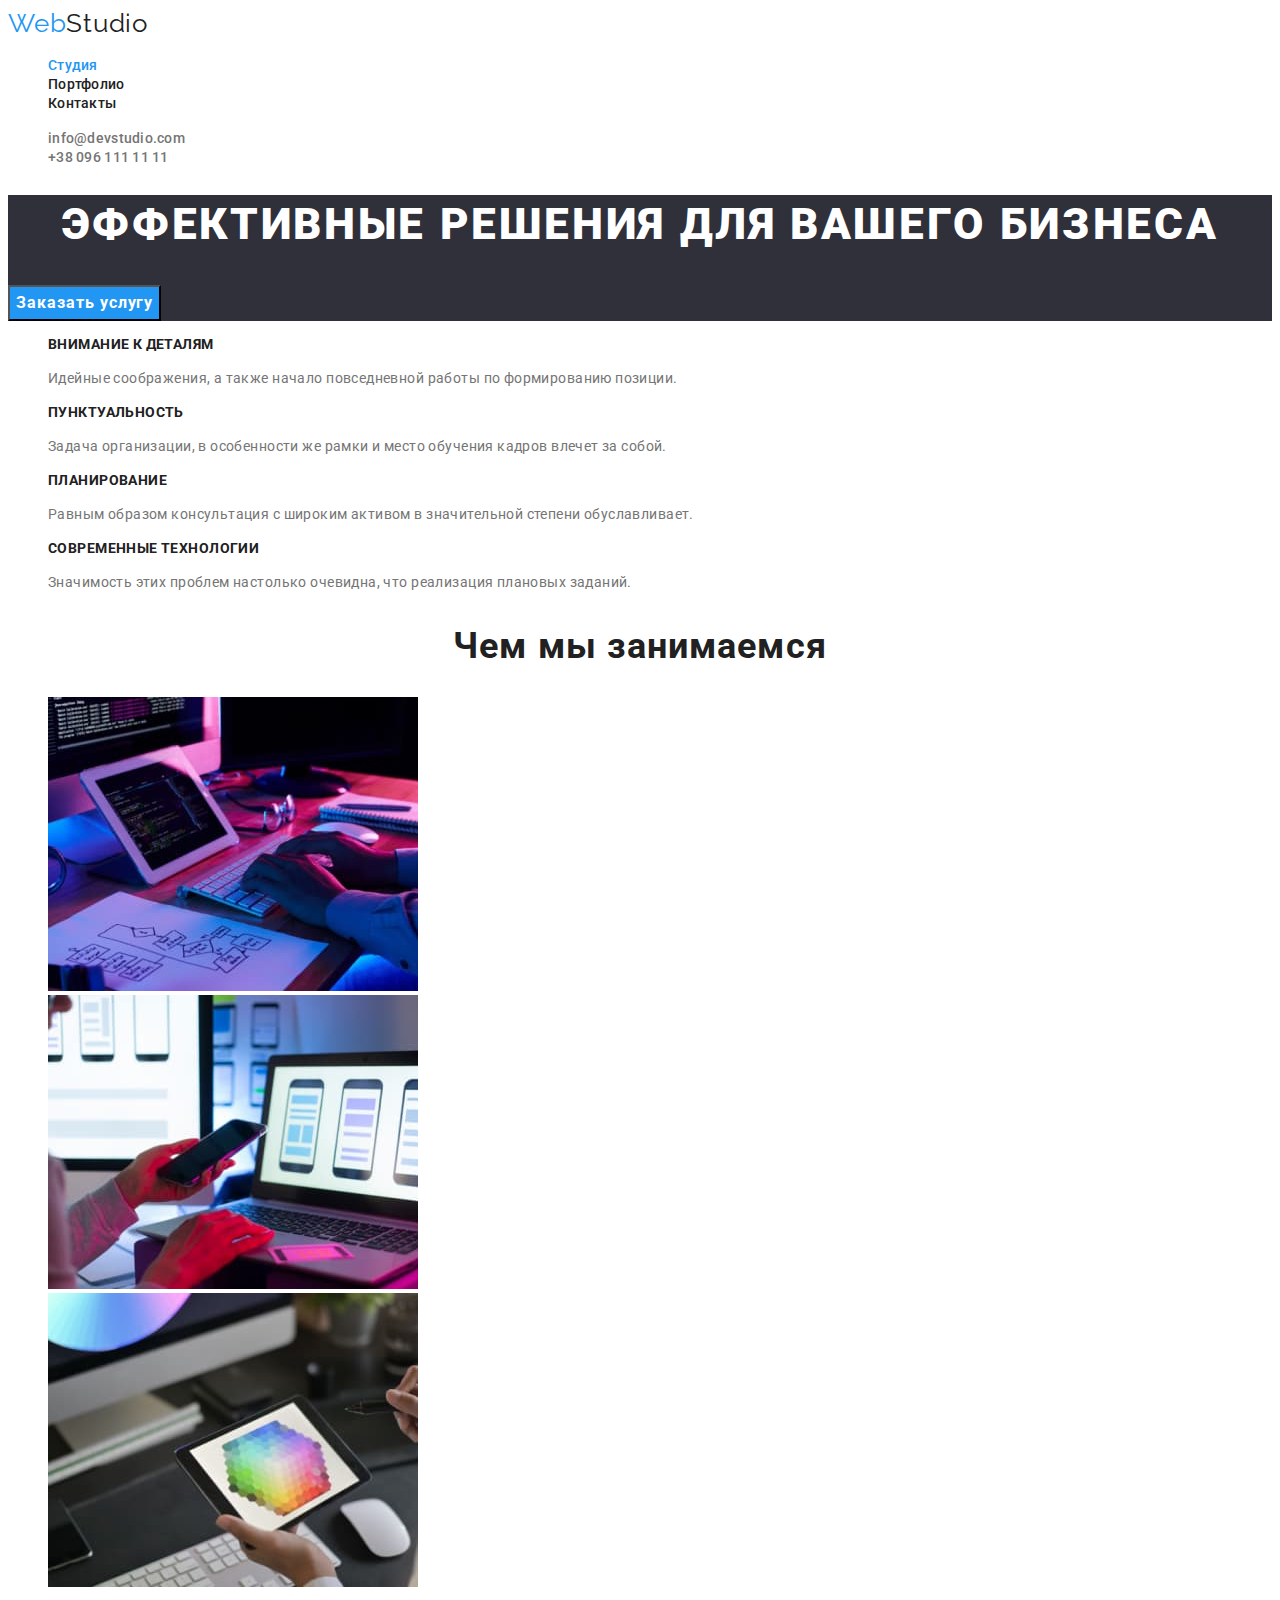
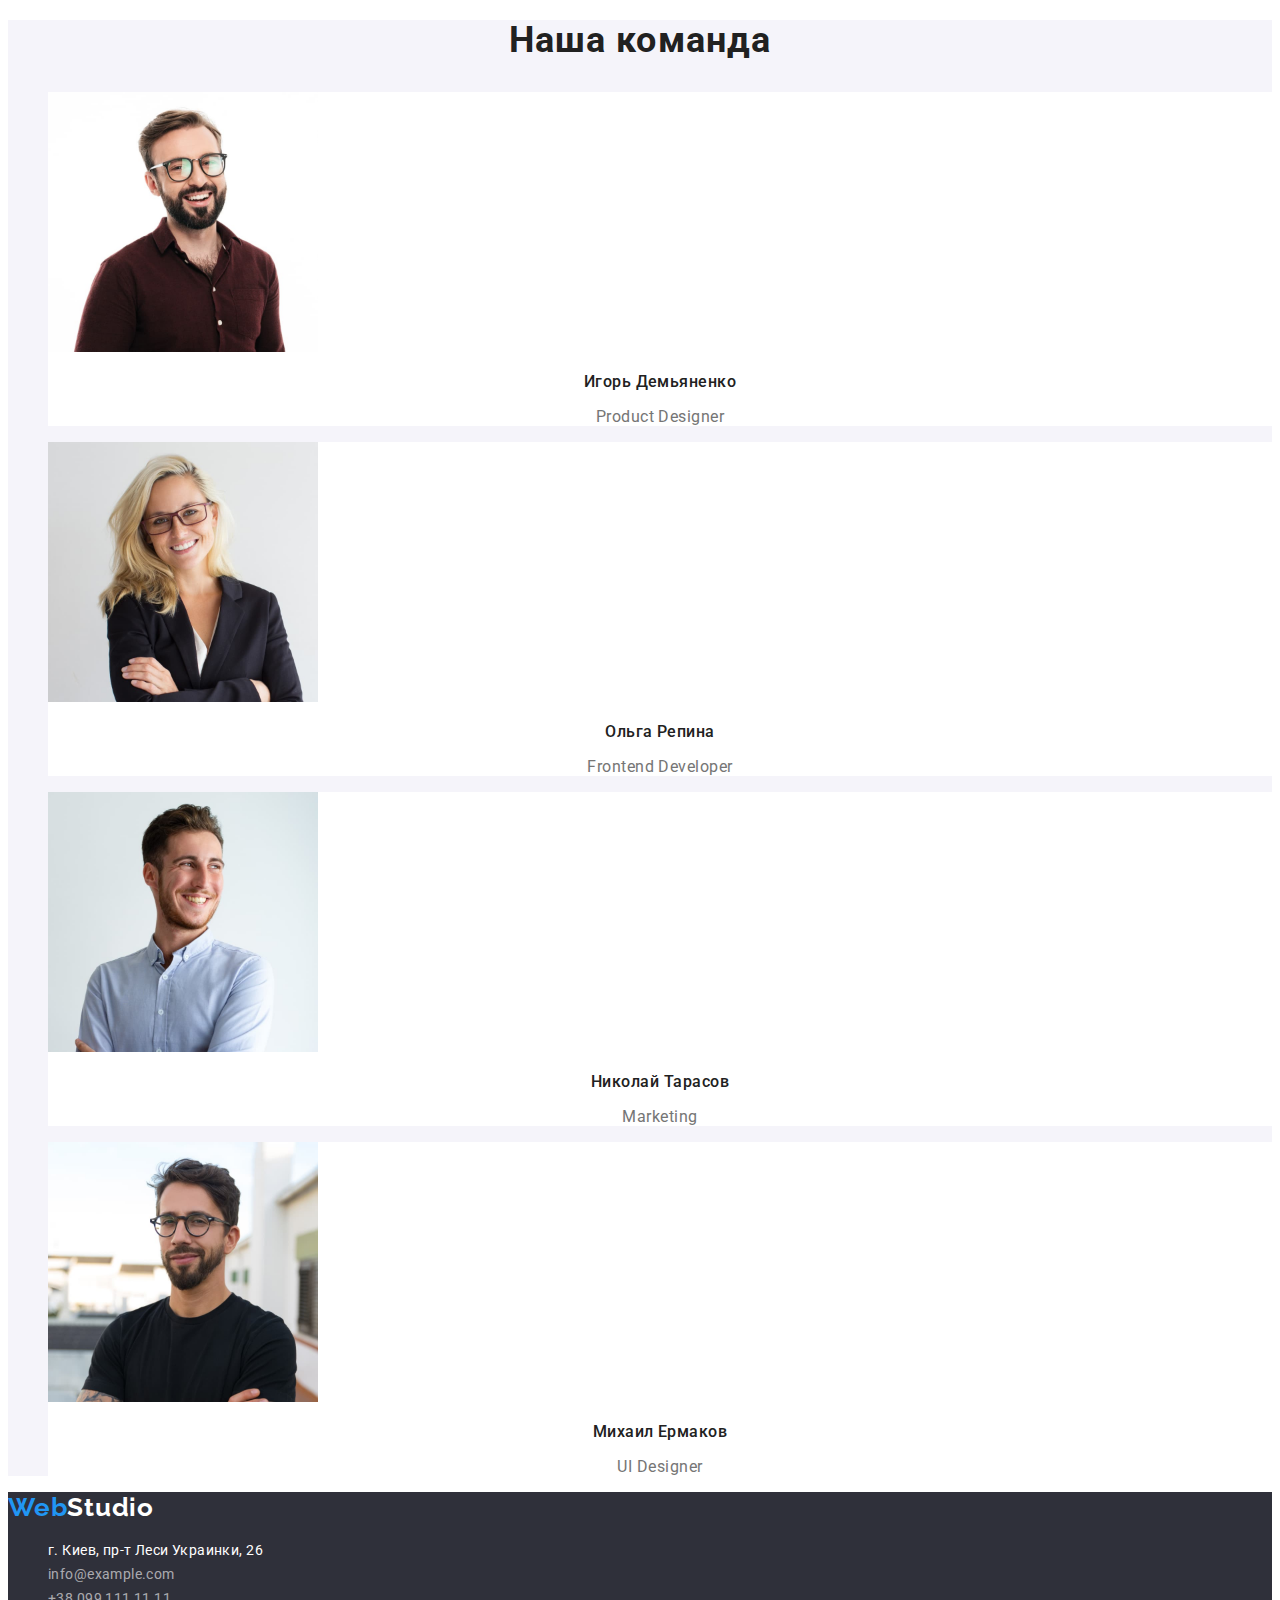
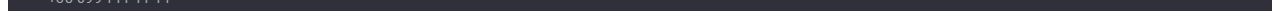
==== index.html @ ea4eaa4c "Данные с ДЗ-2" ====
<!DOCTYPE html>
<html lang="ru">

<head>
    <meta charset="UTF-8">
    <meta http-equiv="X-UA-Compatible" content="IE=edge">
    <meta name="viewport" content="width=device-width, initial-scale=1.0">
    <title>Document</title>
    <style>
        a {
            text-decoration: none;
        }
    </style>
    <link rel="preconnect" href="https://fonts.googleapis.com">
    <link rel="preconnect" href="https://fonts.gstatic.com" crossorigin>
    <link href="https://fonts.googleapis.com/css2?family=Raleway:wght@700&family=Roboto:wght@400;500;700;900&display=swap"
        rel="stylesheet">
    <link rel="stylesheet" href="./css/styles.css">
</head>

<body class="page">
    <!-- Шапка сайта -->
    <header class="page-header">
        <nav class="nav">
            <a href="./index.html" class="logo"> <span class="logos">Web</span>Studio</a>
            <ul class="site-nav list">
                <li><a href="" class="link current">Студия</a></li>
                <li><a href="./portfolio.html" class="link">Портфолио</a></li>
                <li><a href="" class="link">Контакты</a></li>
            </ul>
        </nav>
        <ul class="contacts list">
            <li><a href="mailto:info@devstudio.com" class="contact">info@devstudio.com</a></li>
            <li><a href="tel:+380961111111" class="contact">+38 096 111 11 11</a></li>
        </ul>
    </header>

    <main class="main">
        <!-- Герой -->
        <section class="hero">
            <h1 class="hero-title">Эффективные решения для вашего бизнеса</h1>
            <button type="button" class="button">Заказать услугу</button>
        </section>
        <!-- Особенности -->
        <section class="section">
            <ul class="feature-list list">
                <li class="item">
                    <h3 class="title">Внимание к деталям</h3>
                    <p class="text">Идейные соображения, а также начало повседневной работы по формированию позиции.</p>
                </li>
                <li class="item">
                    <h3 class="title">Пунктуальность</h3>
                    <p class="text">Задача организации, в особенности же рамки и место обучения кадров влечет за собой.</p>
                </li>
                <li class="item">
                    <h3 class="title">Планирование</h3>
                    <p class="text">Равным образом консультация с широким активом в значительной степени обуславливает.</p>
                </li>
                <li class="item">
                    <h3 class="title">Современные технологии</h3>
                    <p class="text">Значимость этих проблем настолько очевидна, что реализация плановых заданий.</p>
                </li>
            </ul>
        </section>
        <!-- Чем мы занимаемся -->
        <section class="section">
            <h2 class="work">Чем мы занимаемся</h2>
            <ul class="work-list list">
                <li class="img">
                    <img src="./images/box11.jpg" alt="руки на клавиатуре" width="370">
                </li>
                <li class="img">
                    <img src="./images/box21.jpg" alt="телефон в руках" width="370">
                </li>
                <li class="img">
                    <img src="./images/box31.jpg" alt="планшет в руках" width="370">
                </li>
            </ul>
        </section>
        <!-- Наша команда -->
        <section class="user">
            <h2 class="galery">Наша команда</h2>
            <ul class="galery-list list">
                <li class="galery-item">
                    <img src="./images/teamcard11.jpg" alt="Игорь Демьяненко" width="270">
                    <h3 class="headline">Игорь Демьяненко</h3>
                    <p class="tagline">Product Designer</p>
                </li>
                <li class="galery-item">
                    <img src="./images/teamcard21.jpg" alt="Ольга Репина" width="270">
                    <h3 class="headline">Ольга Репина</h3>
                    <p class="tagline">Frontend Developer</p>
                </li>
                <li class="galery-item">
                    <img src="./images/teamcard31.jpg" alt="Николай Тарасов" width="270">
                    <h3 class="headline">Николай Тарасов</h3>
                    <p class="tagline">Marketing</p>
                </li>
                <li class="galery-item">
                    <img src="./images/teamcard41.jpg" alt="Михаил Ермаков" width="270">
                    <h3 class="headline">Михаил Ермаков</h3>
                    <p class="tagline">UI Designer</p>
                </li>
            </ul>
        </section>
    </main>
    <footer class="footer-menu">
        <!-- Подвал -->
        <a href="./index.html" class="footer-logo"> <span class="logos">Web</span>Studio</a>
        <address class="address">
            <ul class="address-list list">
                <li><a href="" class="footer-address">г. Киев, пр-т Леси Украинки, 26</a></li>
                <li><a href="mailto:info@example.com" class="footer-contact">info@example.com</a></li>
                <li><a href="tel:+380991111111" class="footer-contact">+38 099 111 11 11</a></li>
            </ul>
        </address>
    </footer>
</body>

</html>
---- css/styles.css ----
:root {
  --primary-text-color: #212121;
  --secondory-text-color: #757575;
  --text-title-color: #ffffff;
  --accent-color: #2196f3;
  --primary-bg-color: #ffffff;
  --secondary-bg-color: #f5f4fa;
  --top-line-bg-color: #ececec;
  --footer-bg-color: #2f303a;
}

.page {
  font-family: Roboto, sans-serif;
  color: var(--primary-text-color);
}

.list {
  list-style: none;
}

/* CSS для imdex.html */

/* Шапка сайта */

.logo {
  font-family: Raleway;
  font-size: 26px;
  line-height: 1.19;
  letter-spacing: 0.03em;
  color: var(--primary-text-color);
}

.logos {
  color: var(--accent-color);
}

.site-nav .link {
  font-weight: 500;
  font-size: 14px;
  line-height: 1.14;
  letter-spacing: 0.02em;
  color: var(--primary-text-color);
}

.site-nav .link:hover,
.site-nav .link:focus {
  color: var(--accent-color);
}

.site-nav .link.current {
  color: var(--accent-color);
}

.contacts .contact {
  font-weight: 500;
  font-size: 14px;
  line-height: 1.14;
  letter-spacing: 0.02em;
  color: var(--secondory-text-color);
}

.contacts .contact:hover,
.contacts .contact:focus {
  color: var(--accent-color);
}

/* Герой */

.hero {
  background-color: var(--footer-bg-color);
  color: var(--text-title-color);
}

.hero-title {
  font-weight: 900;
  font-size: 44px;
  line-height: 1.36;
  text-align: center;
  letter-spacing: 0.06em;
  text-transform: uppercase;
  color: var(--text-title-color);
}

.button {
  font-family: Roboto;
  font-weight: bold;
  font-size: 16px;
  line-height: 1.9;
  display: flex;
  align-items: center;
  text-align: center;
  letter-spacing: 0.06em;
  color: var(--text-title-color);
  background-color: var(--accent-color);
  cursor: pointer;
}

/* Особенности */

.title {
  font-style: normal;
  font-weight: bold;
  font-size: 14px;
  line-height: 1.14;
  letter-spacing: 0.03em;
  text-transform: uppercase;
  color: var(--primary-text-color);
}

.text {
  font-style: normal;
  font-weight: normal;
  font-size: 14px;
  line-height: 1.71;
  letter-spacing: 0.03em;
  color: var(--secondory-text-color);
}

.feature-list .title {
  color: var(--primary-text-color);
}

.feature-list .text {
  color: var(--secondory-text-color);
}
/* Чем мы занимаемся */

.work {
  font-weight: bold;
  font-size: 36px;
  line-height: 1.17;
  text-align: center;
  letter-spacing: 0.03em;
}
.section .work {
  color: var(--primary-text-color);
}

/* Наша команда */

.user {
  background-color: var(--secondary-bg-color);
}

.galery {
  font-weight: bold;
  font-size: 36px;
  line-height: 1.16;
  text-align: center;
  letter-spacing: 0.03em;
}
.user .galery {
  color: var(--primary-text-color);
}
.galery-item {
  background-color: var(--primary-bg-color);
}

.headline {
  font-weight: 500;
  font-size: 16px;
  line-height: 1.19;
  text-align: center;
  letter-spacing: 0.03em;
}

.tagline {
  font-weight: normal;
  font-size: 16px;
  line-height: 1.19;
  text-align: center;
  letter-spacing: 0.03em;
  color: var(--secondory-text-color);
}

/* Подвал */

.footer-menu {
  background-color: var(--footer-bg-color);
}

.footer-logo {
  font-family: Raleway;
  font-weight: bold;
  font-size: 26px;
  line-height: 1.19;
  letter-spacing: 0.03em;
  color: var(--primary-text-color);
  color: var(--text-title-color);
}

.footer-address {
  font-style: normal;
  font-weight: normal;
  font-size: 14px;
  line-height: 1.71;
  letter-spacing: 0.03em;
  color: var(--text-title-color);
}

.footer-contact {
  font-weight: normal;
  font-style: normal;
  font-size: 14px;
  line-height: 1.71;
  letter-spacing: 0.03em;
  color: rgba(255, 255, 255, 0.6);
}

.address-list .footer-address:focus,
.address-list .footer-address:hover {
  color: var(--accent-color);
}

.address-list .footer-contact:focus,
.address-list .footer-contact:hover {
  color: var(--accent-color);
}

/* CSS для portfolio.html */

/* Кнопки */

.button.primery {
  font-style: normal;
  font-weight: 500;
  font-size: 16px;
  line-height: 1.6;
  text-align: center;
  letter-spacing: 0.03em;
}

.button.primery {
  color: var(--primary-text-color);
  background-color: var(--secondary-bg-color);
}

.button.primery:hover,
.button.primery:focus {
  color: var(--text-title-color);
  background-color: var(--accent-color);
}

/* Наши работы */

.caption {
  font-weight: bold;
  font-size: 18px;
  line-height: 2;
  font-style: normal;
  letter-spacing: 0.06em;
  color: var(--primary-text-color);
}

.lead {
  font-weight: normal;
  font-size: 16px;
  line-height: 1.9;
  letter-spacing: 0.03em;
  color: var(--secondory-text-color);
}

/* Первичный цвет текста #212121 */
/* Вторичный цвет текста #757575 */
/* Белый цвет текста #FFFFFF */
/* Синие элементы текста и лого #2196F3 */
/* Цвета фонов секций 
#2F303A #E5E5E5 #F5F4FA */
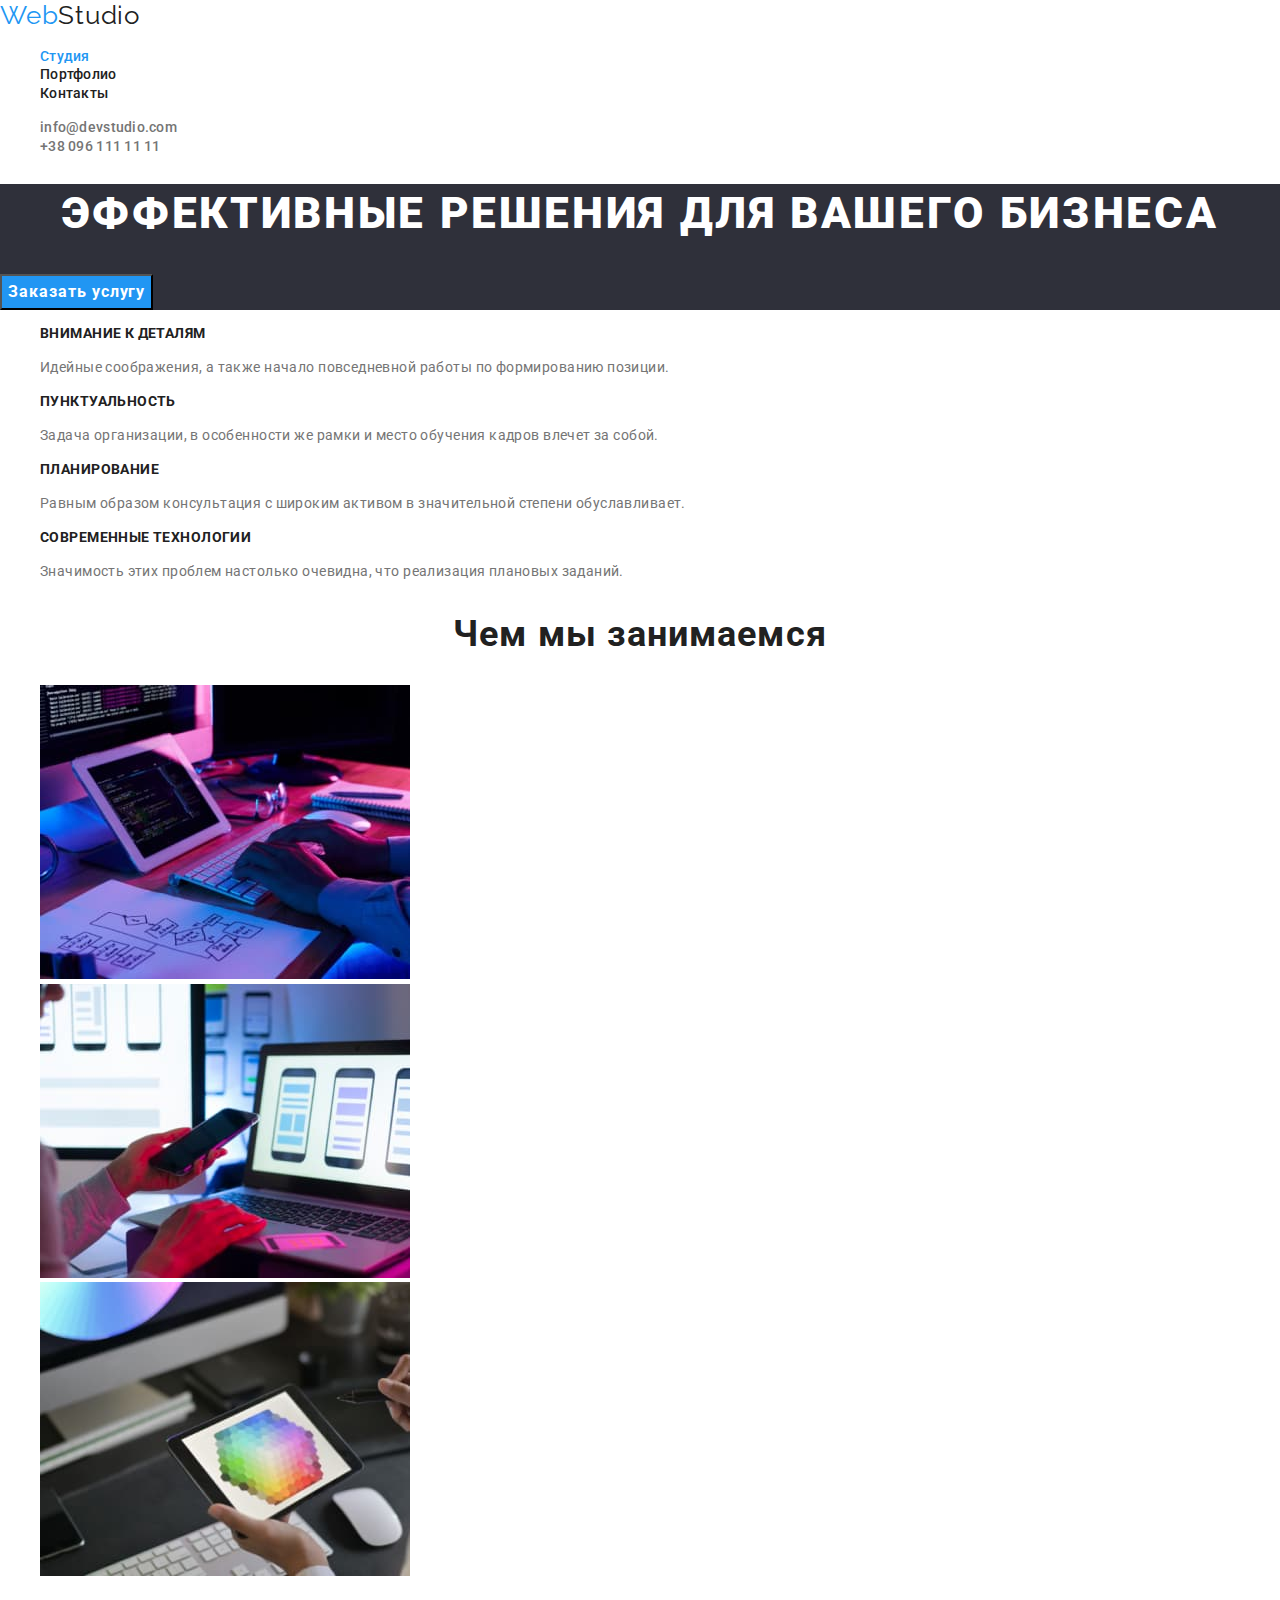
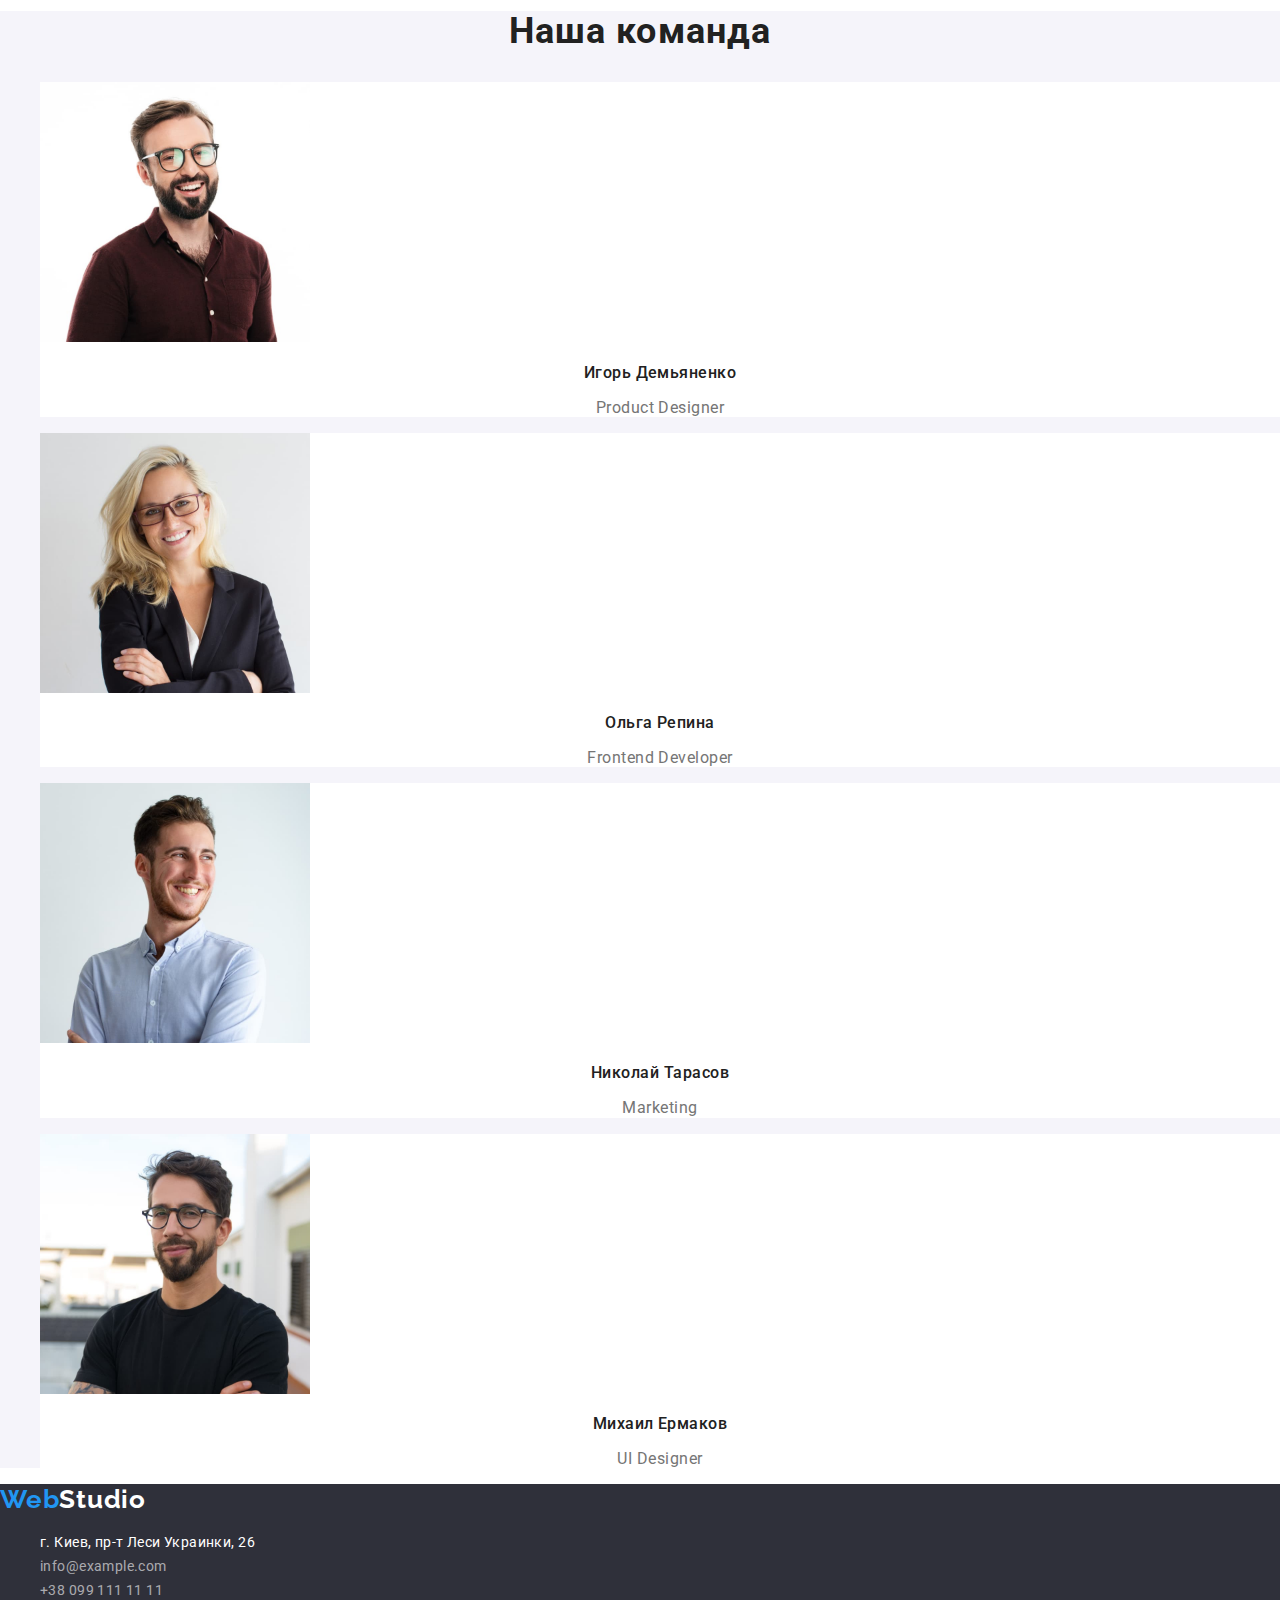
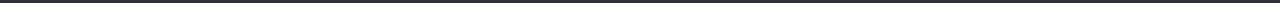
==== commit 960ed252: "ДЗ-3" ====
--- a/index.html
+++ b/index.html
@@ -15,6 +15,7 @@
     <link rel="preconnect" href="https://fonts.gstatic.com" crossorigin>
     <link href="https://fonts.googleapis.com/css2?family=Raleway:wght@700&family=Roboto:wght@400;500;700;900&display=swap"
         rel="stylesheet">
+    <link rel="stylesheet" href="https://cdnjs.cloudflare.com/ajax/libs/modern-normalize/1.1.0/modern-normalize.min.css">
     <link rel="stylesheet" href="./css/styles.css">
 </head>
 
--- a/css/styles.css
+++ b/css/styles.css
@@ -1,3 +1,13 @@
+.html {
+  box-sizing: border-box;
+}
+
+*,
+*::before,
+*::after {
+  box-sizing: inherit;
+}
+
 :root {
   --primary-text-color: #212121;
   --secondory-text-color: #757575;
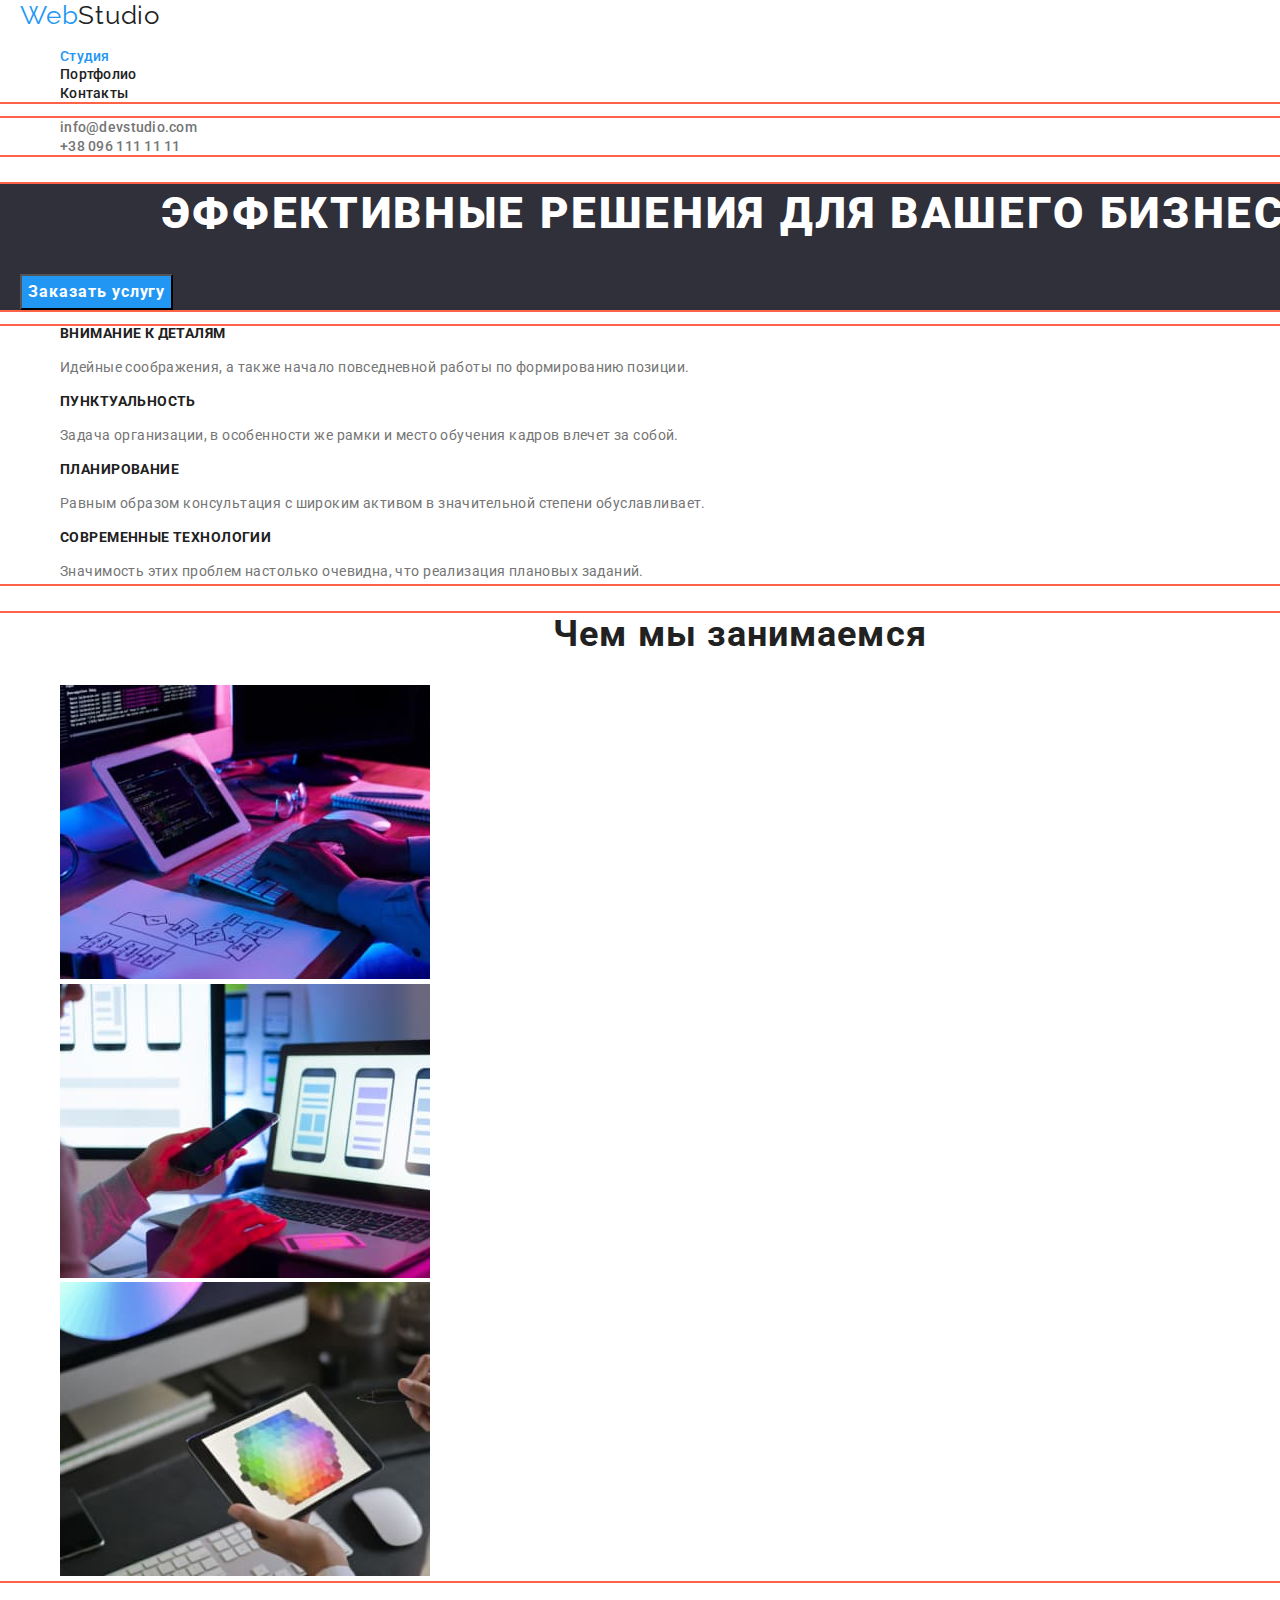
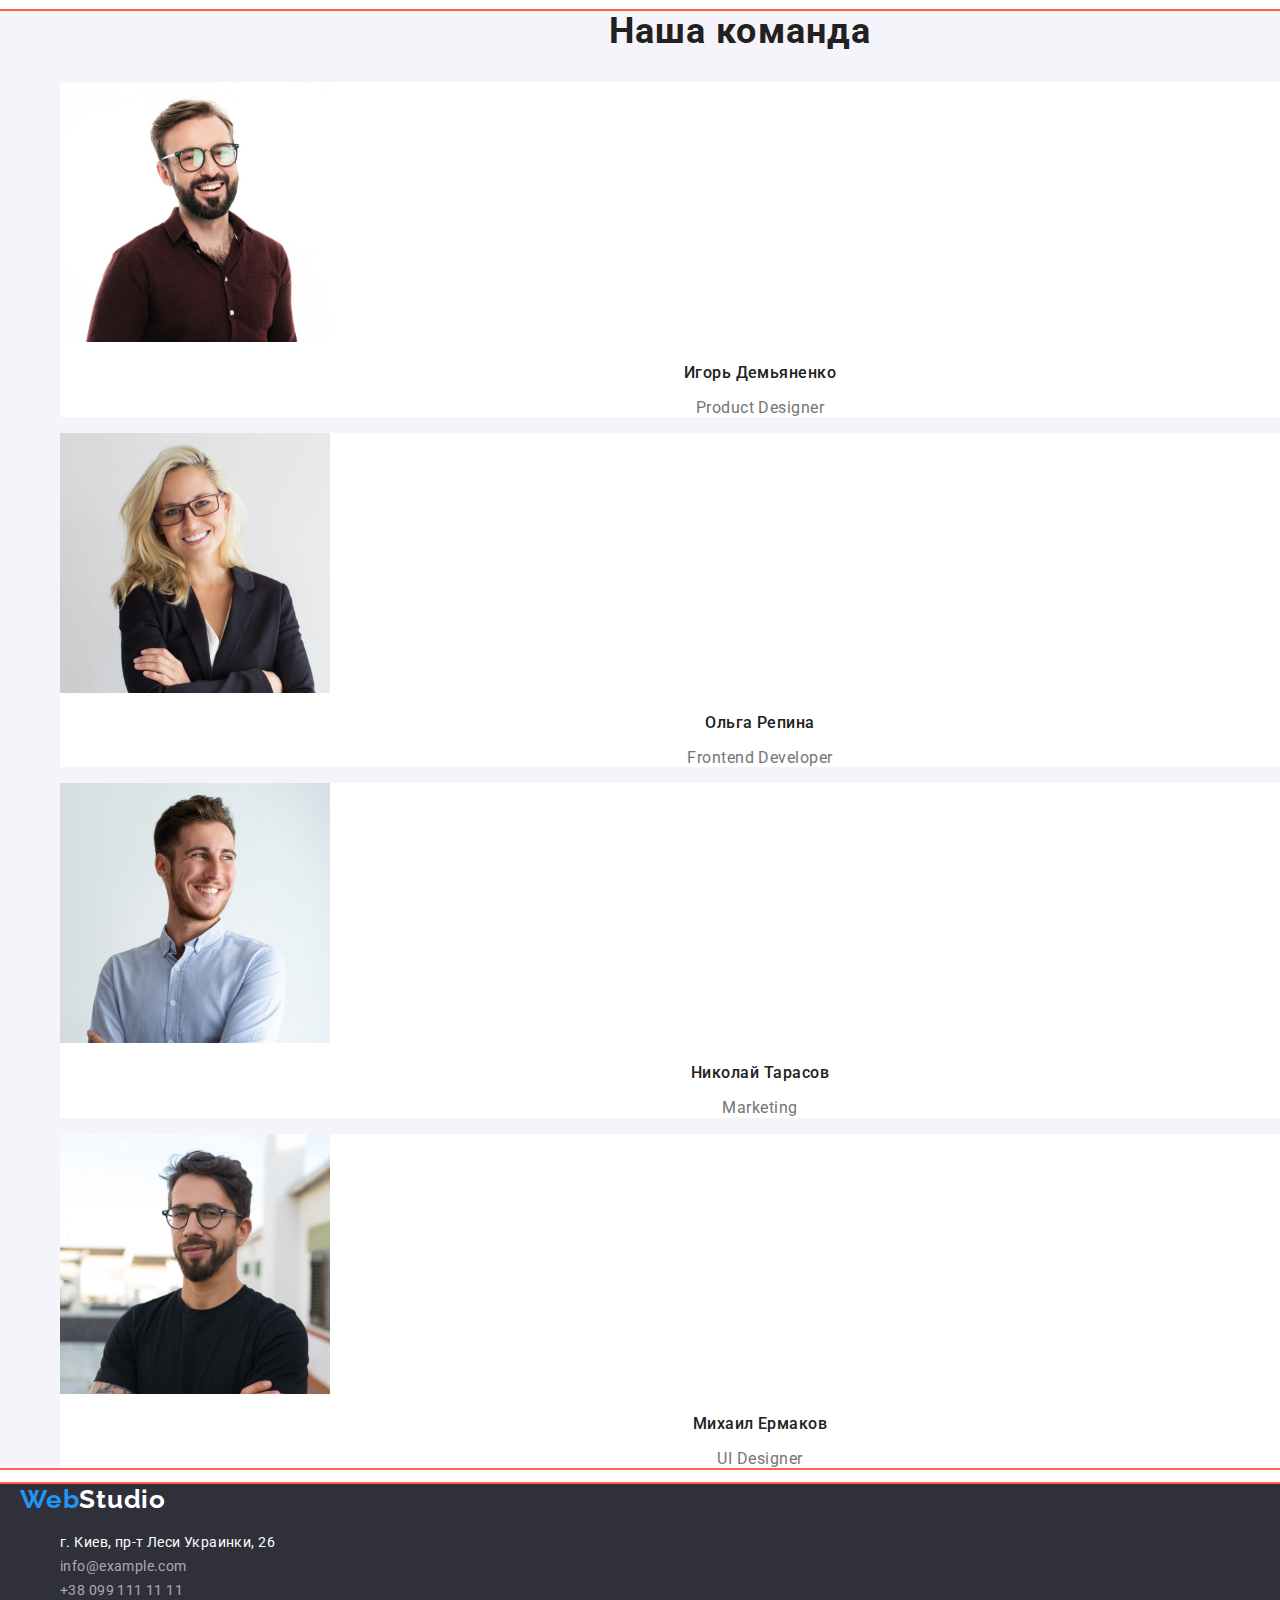
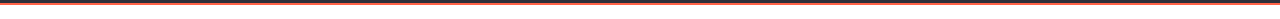
==== commit b5555d2c: "ДЗ-3 контейнер" ====
--- a/index.html
+++ b/index.html
@@ -22,99 +22,113 @@
 <body class="page">
     <!-- Шапка сайта -->
     <header class="page-header">
-        <nav class="nav">
-            <a href="./index.html" class="logo"> <span class="logos">Web</span>Studio</a>
-            <ul class="site-nav list">
-                <li><a href="" class="link current">Студия</a></li>
-                <li><a href="./portfolio.html" class="link">Портфолио</a></li>
-                <li><a href="" class="link">Контакты</a></li>
+        <div class="container">
+            <nav class="nav">
+                <a href="./index.html" class="logo"> <span class="logos">Web</span>Studio</a>
+                <ul class="site-nav list">
+                    <li><a href="" class="link current">Студия</a></li>
+                    <li><a href="./portfolio.html" class="link">Портфолио</a></li>
+                    <li><a href="" class="link">Контакты</a></li>
+                </ul>
+            </nav>
+        </div>
+        <div class="container">
+            <ul class="contacts list">
+                <li><a href="mailto:info@devstudio.com" class="contact">info@devstudio.com</a></li>
+                <li><a href="tel:+380961111111" class="contact">+38 096 111 11 11</a></li>
             </ul>
-        </nav>
-        <ul class="contacts list">
-            <li><a href="mailto:info@devstudio.com" class="contact">info@devstudio.com</a></li>
-            <li><a href="tel:+380961111111" class="contact">+38 096 111 11 11</a></li>
-        </ul>
+        </div>
     </header>
 
     <main class="main">
         <!-- Герой -->
         <section class="hero">
-            <h1 class="hero-title">Эффективные решения для вашего бизнеса</h1>
-            <button type="button" class="button">Заказать услугу</button>
+            <div class="container">
+                <h1 class="hero-title">Эффективные решения для вашего бизнеса</h1>
+                <button type="button" class="button">Заказать услугу</button>
+            </div>
         </section>
         <!-- Особенности -->
         <section class="section">
-            <ul class="feature-list list">
-                <li class="item">
-                    <h3 class="title">Внимание к деталям</h3>
-                    <p class="text">Идейные соображения, а также начало повседневной работы по формированию позиции.</p>
-                </li>
-                <li class="item">
-                    <h3 class="title">Пунктуальность</h3>
-                    <p class="text">Задача организации, в особенности же рамки и место обучения кадров влечет за собой.</p>
-                </li>
-                <li class="item">
-                    <h3 class="title">Планирование</h3>
-                    <p class="text">Равным образом консультация с широким активом в значительной степени обуславливает.</p>
-                </li>
-                <li class="item">
-                    <h3 class="title">Современные технологии</h3>
-                    <p class="text">Значимость этих проблем настолько очевидна, что реализация плановых заданий.</p>
-                </li>
-            </ul>
+            <div class="container">
+                <ul class="feature-list list">
+                    <li class="item">
+                        <h3 class="title">Внимание к деталям</h3>
+                        <p class="text">Идейные соображения, а также начало повседневной работы по формированию позиции.</p>
+                    </li>
+                    <li class="item">
+                        <h3 class="title">Пунктуальность</h3>
+                        <p class="text">Задача организации, в особенности же рамки и место обучения кадров влечет за собой.</p>
+                    </li>
+                    <li class="item">
+                        <h3 class="title">Планирование</h3>
+                        <p class="text">Равным образом консультация с широким активом в значительной степени обуславливает.</p>
+                    </li>
+                    <li class="item">
+                        <h3 class="title">Современные технологии</h3>
+                        <p class="text">Значимость этих проблем настолько очевидна, что реализация плановых заданий.</p>
+                    </li>
+                </ul>
+            </div>
         </section>
         <!-- Чем мы занимаемся -->
         <section class="section">
-            <h2 class="work">Чем мы занимаемся</h2>
-            <ul class="work-list list">
-                <li class="img">
-                    <img src="./images/box11.jpg" alt="руки на клавиатуре" width="370">
-                </li>
-                <li class="img">
-                    <img src="./images/box21.jpg" alt="телефон в руках" width="370">
-                </li>
-                <li class="img">
-                    <img src="./images/box31.jpg" alt="планшет в руках" width="370">
-                </li>
-            </ul>
+            <div class="container">
+                <h2 class="work">Чем мы занимаемся</h2>
+                <ul class="work-list list">
+                    <li class="img">
+                        <img src="./images/box11.jpg" alt="руки на клавиатуре" width="370">
+                    </li>
+                    <li class="img">
+                        <img src="./images/box21.jpg" alt="телефон в руках" width="370">
+                    </li>
+                    <li class="img">
+                        <img src="./images/box31.jpg" alt="планшет в руках" width="370">
+                    </li>
+                </ul>
+            </div>
         </section>
         <!-- Наша команда -->
         <section class="user">
-            <h2 class="galery">Наша команда</h2>
-            <ul class="galery-list list">
-                <li class="galery-item">
-                    <img src="./images/teamcard11.jpg" alt="Игорь Демьяненко" width="270">
-                    <h3 class="headline">Игорь Демьяненко</h3>
-                    <p class="tagline">Product Designer</p>
-                </li>
-                <li class="galery-item">
-                    <img src="./images/teamcard21.jpg" alt="Ольга Репина" width="270">
-                    <h3 class="headline">Ольга Репина</h3>
-                    <p class="tagline">Frontend Developer</p>
-                </li>
-                <li class="galery-item">
-                    <img src="./images/teamcard31.jpg" alt="Николай Тарасов" width="270">
-                    <h3 class="headline">Николай Тарасов</h3>
-                    <p class="tagline">Marketing</p>
-                </li>
-                <li class="galery-item">
-                    <img src="./images/teamcard41.jpg" alt="Михаил Ермаков" width="270">
-                    <h3 class="headline">Михаил Ермаков</h3>
-                    <p class="tagline">UI Designer</p>
-                </li>
-            </ul>
+            <div class="container">
+                <h2 class="galery">Наша команда</h2>
+                <ul class="galery-list list">
+                    <li class="galery-item">
+                        <img src="./images/teamcard11.jpg" alt="Игорь Демьяненко" width="270">
+                        <h3 class="headline">Игорь Демьяненко</h3>
+                        <p class="tagline">Product Designer</p>
+                    </li>
+                    <li class="galery-item">
+                        <img src="./images/teamcard21.jpg" alt="Ольга Репина" width="270">
+                        <h3 class="headline">Ольга Репина</h3>
+                        <p class="tagline">Frontend Developer</p>
+                    </li>
+                    <li class="galery-item">
+                        <img src="./images/teamcard31.jpg" alt="Николай Тарасов" width="270">
+                        <h3 class="headline">Николай Тарасов</h3>
+                        <p class="tagline">Marketing</p>
+                    </li>
+                    <li class="galery-item">
+                        <img src="./images/teamcard41.jpg" alt="Михаил Ермаков" width="270">
+                        <h3 class="headline">Михаил Ермаков</h3>
+                        <p class="tagline">UI Designer</p>
+                    </li>
+                </ul>
+            </div>
         </section>
     </main>
     <footer class="footer-menu">
         <!-- Подвал -->
-        <a href="./index.html" class="footer-logo"> <span class="logos">Web</span>Studio</a>
-        <address class="address">
-            <ul class="address-list list">
-                <li><a href="" class="footer-address">г. Киев, пр-т Леси Украинки, 26</a></li>
-                <li><a href="mailto:info@example.com" class="footer-contact">info@example.com</a></li>
-                <li><a href="tel:+380991111111" class="footer-contact">+38 099 111 11 11</a></li>
-            </ul>
-        </address>
+        <div class="container">
+            <a href="./index.html" class="footer-logo"> <span class="logos">Web</span>Studio</a>
+            <address class="address">
+                <ul class="address-list list">
+                    <li><a href="" class="footer-address">г. Киев, пр-т Леси Украинки, 26</a></li>
+                    <li><a href="mailto:info@example.com" class="footer-contact">info@example.com</a></li>
+                    <li><a href="tel:+380991111111" class="footer-contact">+38 099 111 11 11</a></li>
+                </ul>
+            </address>
+        </div>
     </footer>
 </body>
 
--- a/css/styles.css
+++ b/css/styles.css
@@ -24,6 +24,15 @@
   color: var(--primary-text-color);
 }
 
+.container {
+  margin-left: auto;
+  margin-right: auto;
+  width: 1440px;
+  padding-left: 20px;
+  padding-right: 20px;
+  outline: 2px solid tomato;
+}
+
 .list {
   list-style: none;
 }
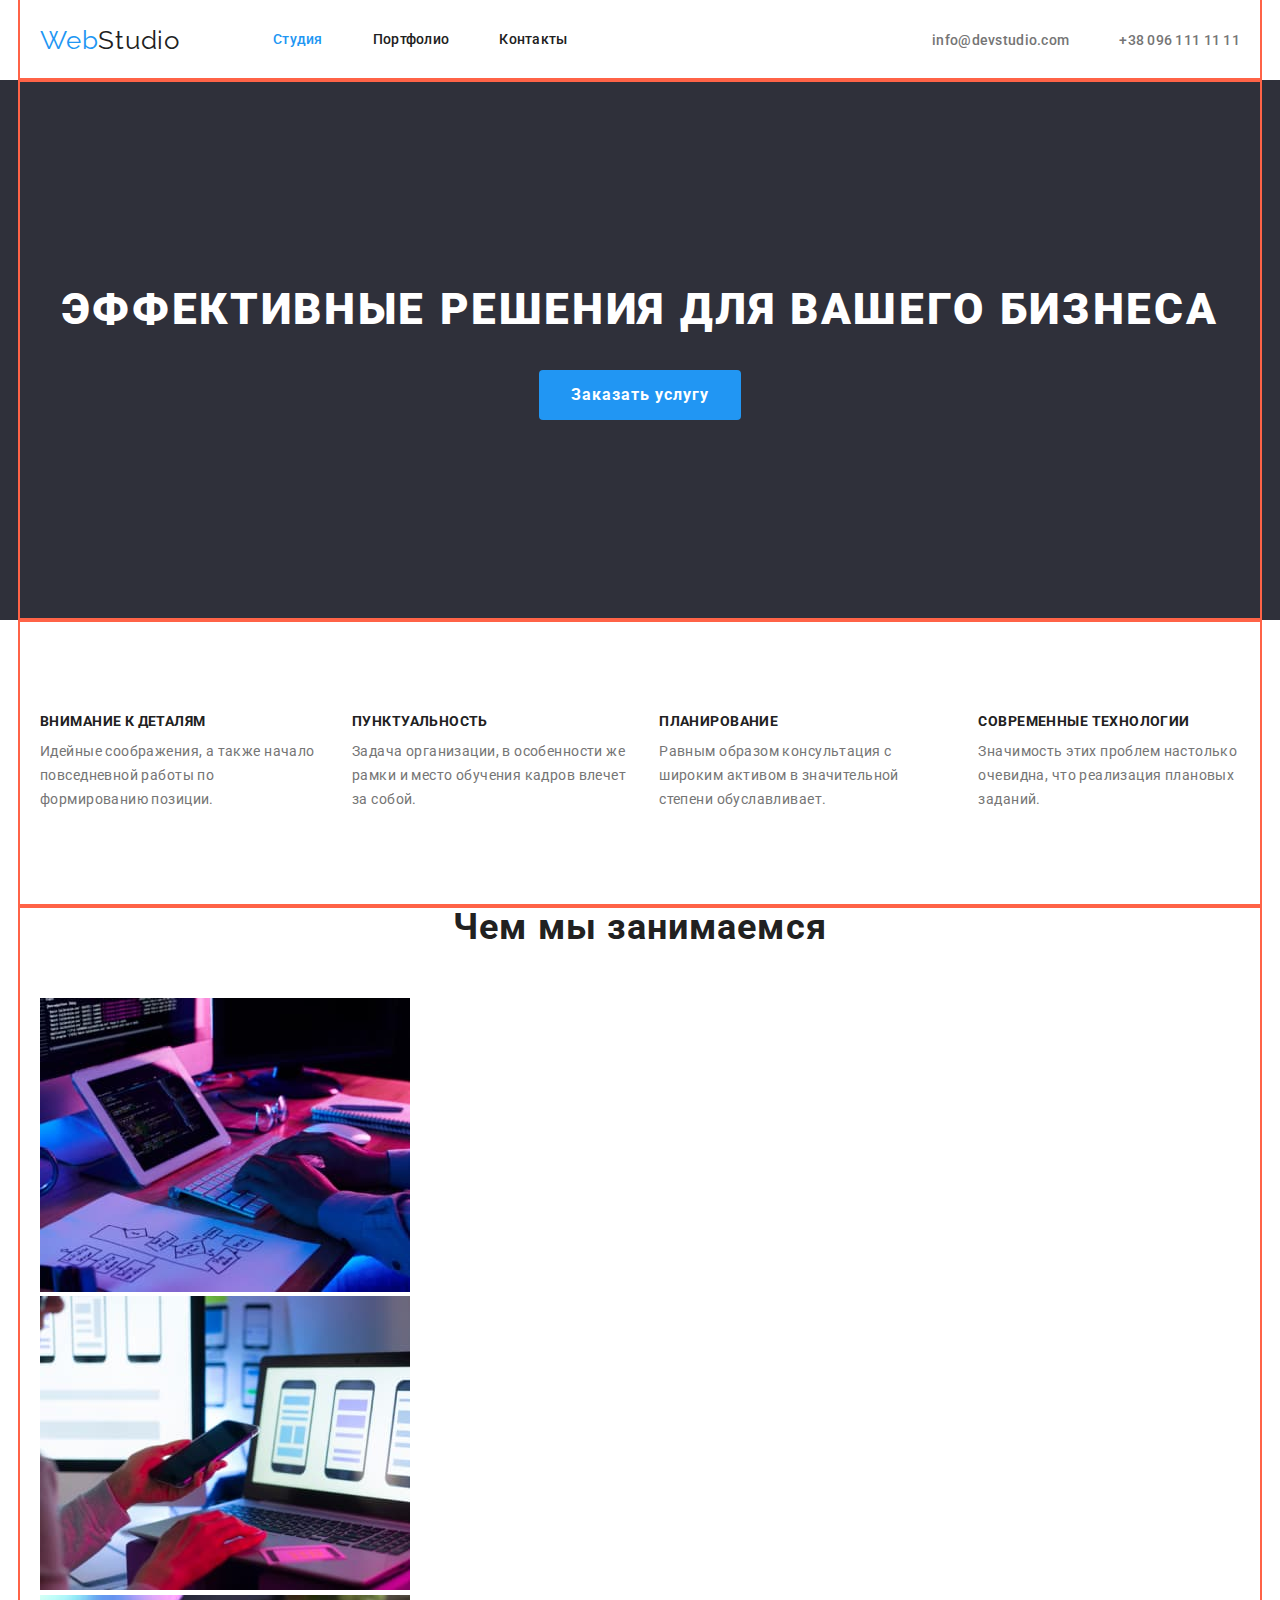
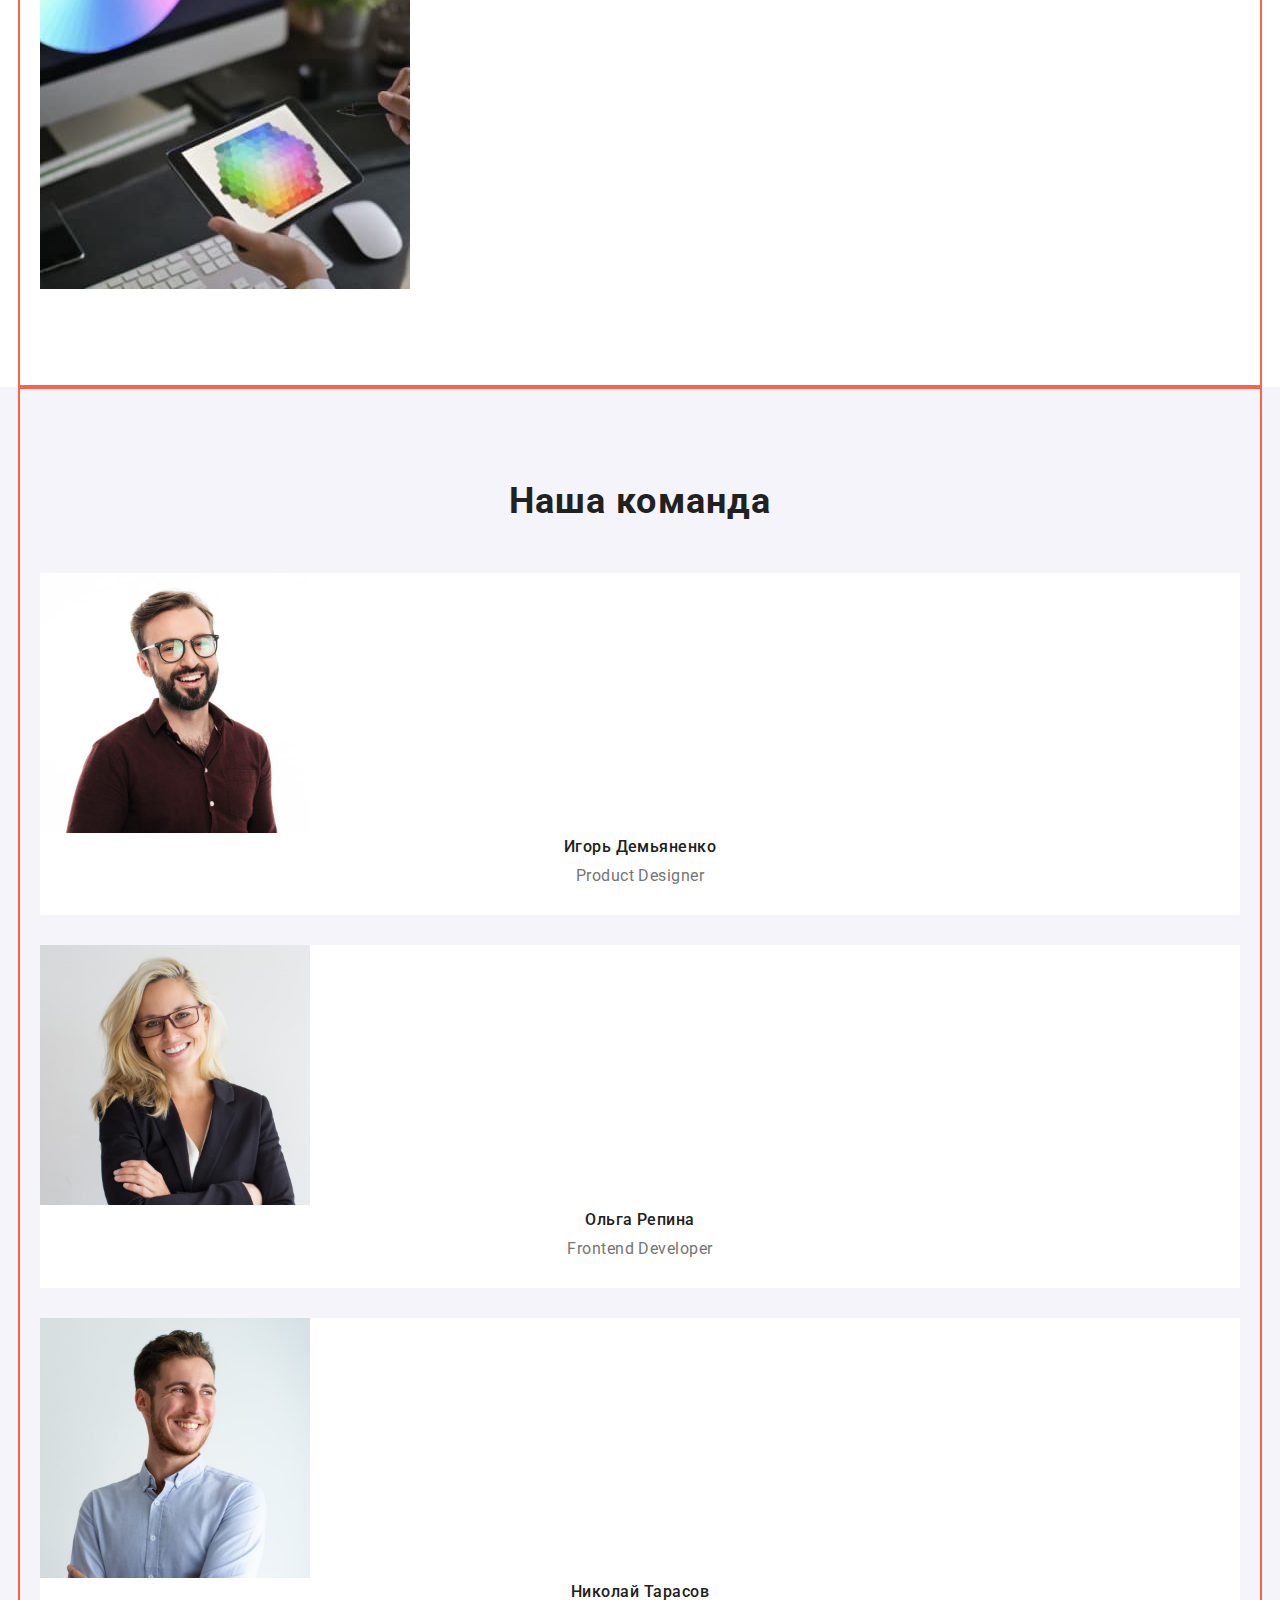
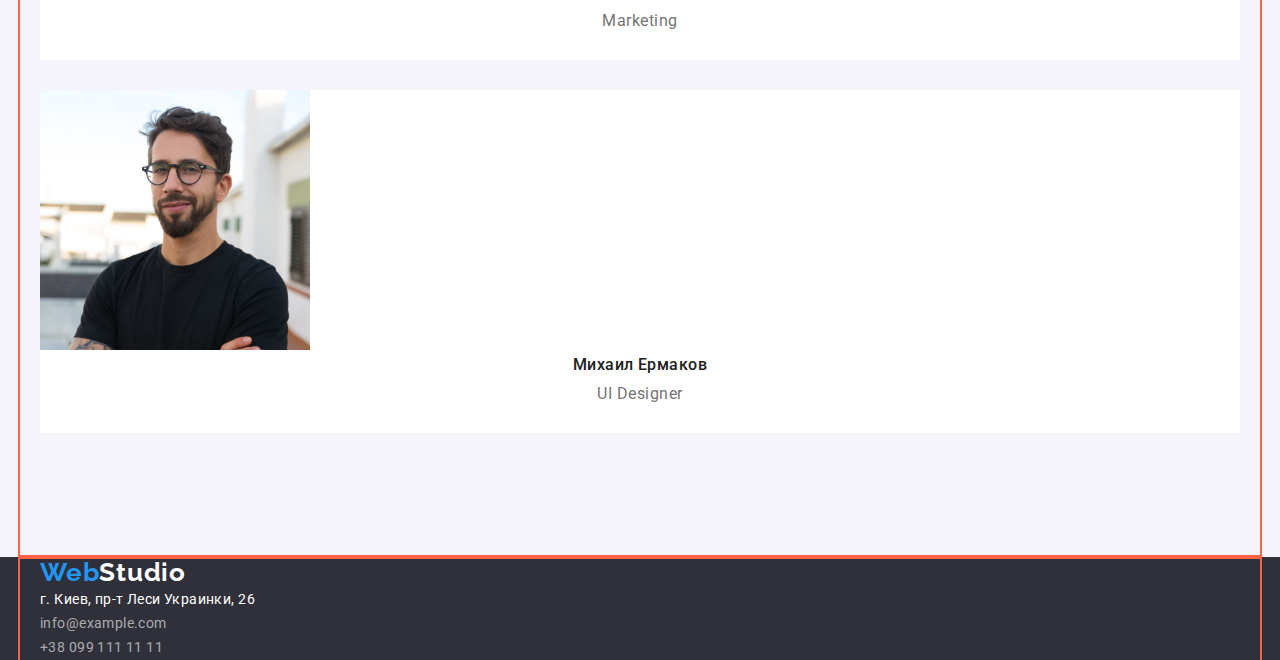
==== commit be677e2d: "Flexbox" ====
--- a/index.html
+++ b/index.html
@@ -13,31 +13,29 @@
     </style>
     <link rel="preconnect" href="https://fonts.googleapis.com">
     <link rel="preconnect" href="https://fonts.gstatic.com" crossorigin>
-    <link href="https://fonts.googleapis.com/css2?family=Raleway:wght@700&family=Roboto:wght@400;500;700;900&display=swap"
+    <link
+        href="https://fonts.googleapis.com/css2?family=Raleway:wght@700&family=Roboto:wght@400;500;700;900&display=swap"
         rel="stylesheet">
-    <link rel="stylesheet" href="https://cdnjs.cloudflare.com/ajax/libs/modern-normalize/1.1.0/modern-normalize.min.css">
+    <link rel="stylesheet"
+        href="https://cdnjs.cloudflare.com/ajax/libs/modern-normalize/1.1.0/modern-normalize.min.css">
     <link rel="stylesheet" href="./css/styles.css">
 </head>
 
 <body class="page">
     <!-- Шапка сайта -->
     <header class="page-header">
-        <div class="container">
-            <nav class="nav">
-                <a href="./index.html" class="logo"> <span class="logos">Web</span>Studio</a>
-                <ul class="site-nav list">
-                    <li><a href="" class="link current">Студия</a></li>
-                    <li><a href="./portfolio.html" class="link">Портфолио</a></li>
-                    <li><a href="" class="link">Контакты</a></li>
-                </ul>
-            </nav>
-        </div>
-        <div class="container">
+        <nav class="container main-nav">
+            <a href="./index.html" class="logo"> <span class="logos">Web</span>Studio</a>
+            <ul class="site-nav list">
+                <li class="lists"><a href="" class="link current">Студия</a></li>
+                <li class="lists"><a href="./portfolio.html" class="link">Портфолио</a></li>
+                <li class="lists"><a href="" class="link">Контакты</a></li>
+            </ul>
             <ul class="contacts list">
-                <li><a href="mailto:info@devstudio.com" class="contact">info@devstudio.com</a></li>
-                <li><a href="tel:+380961111111" class="contact">+38 096 111 11 11</a></li>
+                <li class="lists"><a href="mailto:info@devstudio.com" class="contact">info@devstudio.com</a></li>
+                <li class="lists"><a href="tel:+380961111111" class="contact">+38 096 111 11 11</a></li>
             </ul>
-        </div>
+        </nav>
     </header>
 
     <main class="main">
@@ -54,15 +52,18 @@
                 <ul class="feature-list list">
                     <li class="item">
                         <h3 class="title">Внимание к деталям</h3>
-                        <p class="text">Идейные соображения, а также начало повседневной работы по формированию позиции.</p>
+                        <p class="text">Идейные соображения, а также начало повседневной работы по формированию позиции.
+                        </p>
                     </li>
                     <li class="item">
                         <h3 class="title">Пунктуальность</h3>
-                        <p class="text">Задача организации, в особенности же рамки и место обучения кадров влечет за собой.</p>
+                        <p class="text">Задача организации, в особенности же рамки и место обучения кадров влечет за
+                            собой.</p>
                     </li>
                     <li class="item">
                         <h3 class="title">Планирование</h3>
-                        <p class="text">Равным образом консультация с широким активом в значительной степени обуславливает.</p>
+                        <p class="text">Равным образом консультация с широким активом в значительной степени
+                            обуславливает.</p>
                     </li>
                     <li class="item">
                         <h3 class="title">Современные технологии</h3>
--- a/css/styles.css
+++ b/css/styles.css
@@ -20,26 +20,47 @@
 }
 
 .page {
+  margin: 0;
   font-family: Roboto, sans-serif;
   color: var(--primary-text-color);
 }
 
 .container {
+  display: block;
   margin-left: auto;
   margin-right: auto;
-  width: 1440px;
+  width: 1200px;
   padding-left: 20px;
   padding-right: 20px;
   outline: 2px solid tomato;
 }
 
+h1,
+h2,
+h3,
+h4,
+h5,
+h6,
+p,
+ul {
+  margin-top: 0;
+  margin-bottom: 0;
+}
+
 .list {
+  padding: 0;
+  margin: 0;
   list-style: none;
 }
 
 /* CSS для imdex.html */
 
 /* Шапка сайта */
+
+.main-nav {
+  display: flex;
+  align-items: center;
+}
 
 .logo {
   font-family: Raleway;
@@ -53,7 +74,24 @@
   color: var(--accent-color);
 }
 
+.site-nav {
+  display: flex;
+  margin-left: 93px;
+}
+
+.site-nav .lists:last-child {
+  margin-right: 0;
+}
+
+.site-nav .lists + .lists {
+  margin-left: 50px;
+}
+
 .site-nav .link {
+  display: block;
+  padding-top: 32px;
+  padding-bottom: 32px;
+
   font-weight: 500;
   font-size: 14px;
   line-height: 1.14;
@@ -68,6 +106,15 @@
 
 .site-nav .link.current {
   color: var(--accent-color);
+}
+
+.contacts {
+  display: flex;
+  margin-left: auto;
+}
+
+.contacts .lists + .lists {
+  margin-left: 50px;
 }
 
 .contacts .contact {
@@ -86,26 +133,37 @@
 /* Герой */
 
 .hero {
+  text-align: center;
   background-color: var(--footer-bg-color);
   color: var(--text-title-color);
 }
 
 .hero-title {
+  margin-bottom: 30px;
+  padding-top: 200px;
+
   font-weight: 900;
   font-size: 44px;
   line-height: 1.36;
-  text-align: center;
+
   letter-spacing: 0.06em;
   text-transform: uppercase;
   color: var(--text-title-color);
 }
 
 .button {
+  display: inline-block;
+  border-radius: 4px;
+  border: transparent;
+  padding: 10px 32px;
+
+  margin-bottom: 200px;
+
   font-family: Roboto;
   font-weight: bold;
   font-size: 16px;
   line-height: 1.9;
-  display: flex;
+
   align-items: center;
   text-align: center;
   letter-spacing: 0.06em;
@@ -117,6 +175,9 @@
 /* Особенности */
 
 .title {
+  margin-bottom: 10px;
+  padding-top: 94px;
+
   font-style: normal;
   font-weight: bold;
   font-size: 14px;
@@ -133,6 +194,15 @@
   line-height: 1.71;
   letter-spacing: 0.03em;
   color: var(--secondory-text-color);
+}
+
+.feature-list {
+  display: flex;
+  padding-bottom: 94px;
+}
+
+.feature-list .item + .item {
+  margin-left: 30px;
 }
 
 .feature-list .title {
@@ -145,6 +215,8 @@
 /* Чем мы занимаемся */
 
 .work {
+  margin-bottom: 50px;
+
   font-weight: bold;
   font-size: 36px;
   line-height: 1.17;
@@ -155,6 +227,10 @@
   color: var(--primary-text-color);
 }
 
+.work-list {
+  padding-bottom: 94px;
+}
+
 /* Наша команда */
 
 .user {
@@ -162,20 +238,31 @@
 }
 
 .galery {
+  padding-top: 94px;
+  margin-bottom: 50px;
+
   font-weight: bold;
   font-size: 36px;
   line-height: 1.16;
   text-align: center;
   letter-spacing: 0.03em;
 }
+
+.galery-list {
+  padding-bottom: 94px;
+}
 .user .galery {
   color: var(--primary-text-color);
 }
 .galery-item {
+  margin-bottom: 30px;
+
   background-color: var(--primary-bg-color);
 }
 
 .headline {
+  margin-bottom: 10px;
+
   font-weight: 500;
   font-size: 16px;
   line-height: 1.19;
@@ -184,6 +271,8 @@
 }
 
 .tagline {
+  padding-bottom: 30px;
+
   font-weight: normal;
   font-size: 16px;
   line-height: 1.19;
@@ -240,7 +329,21 @@
 
 /* Кнопки */
 
+.button-items {
+  display: flex;
+  justify-content: center;
+
+  padding-top: 94px;
+}
+
+.button-items .button-item + .button-item {
+  margin-left: 8px;
+}
+
 .button.primery {
+  margin-bottom: 0;
+  padding: 6px 22px;
+
   font-style: normal;
   font-weight: 500;
   font-size: 16px;
@@ -262,7 +365,21 @@
 
 /* Наши работы */
 
+.project-list {
+  display: flex;
+  flex-wrap: wrap;
+
+  padding-top: 50px;
+  padding-bottom: 94px;
+}
+
+.project-list .project-item + .project-item {
+  margin-left: 30px;
+}
+
 .caption {
+  margin-bottom: 4px;
+
   font-weight: bold;
   font-size: 18px;
   line-height: 2;
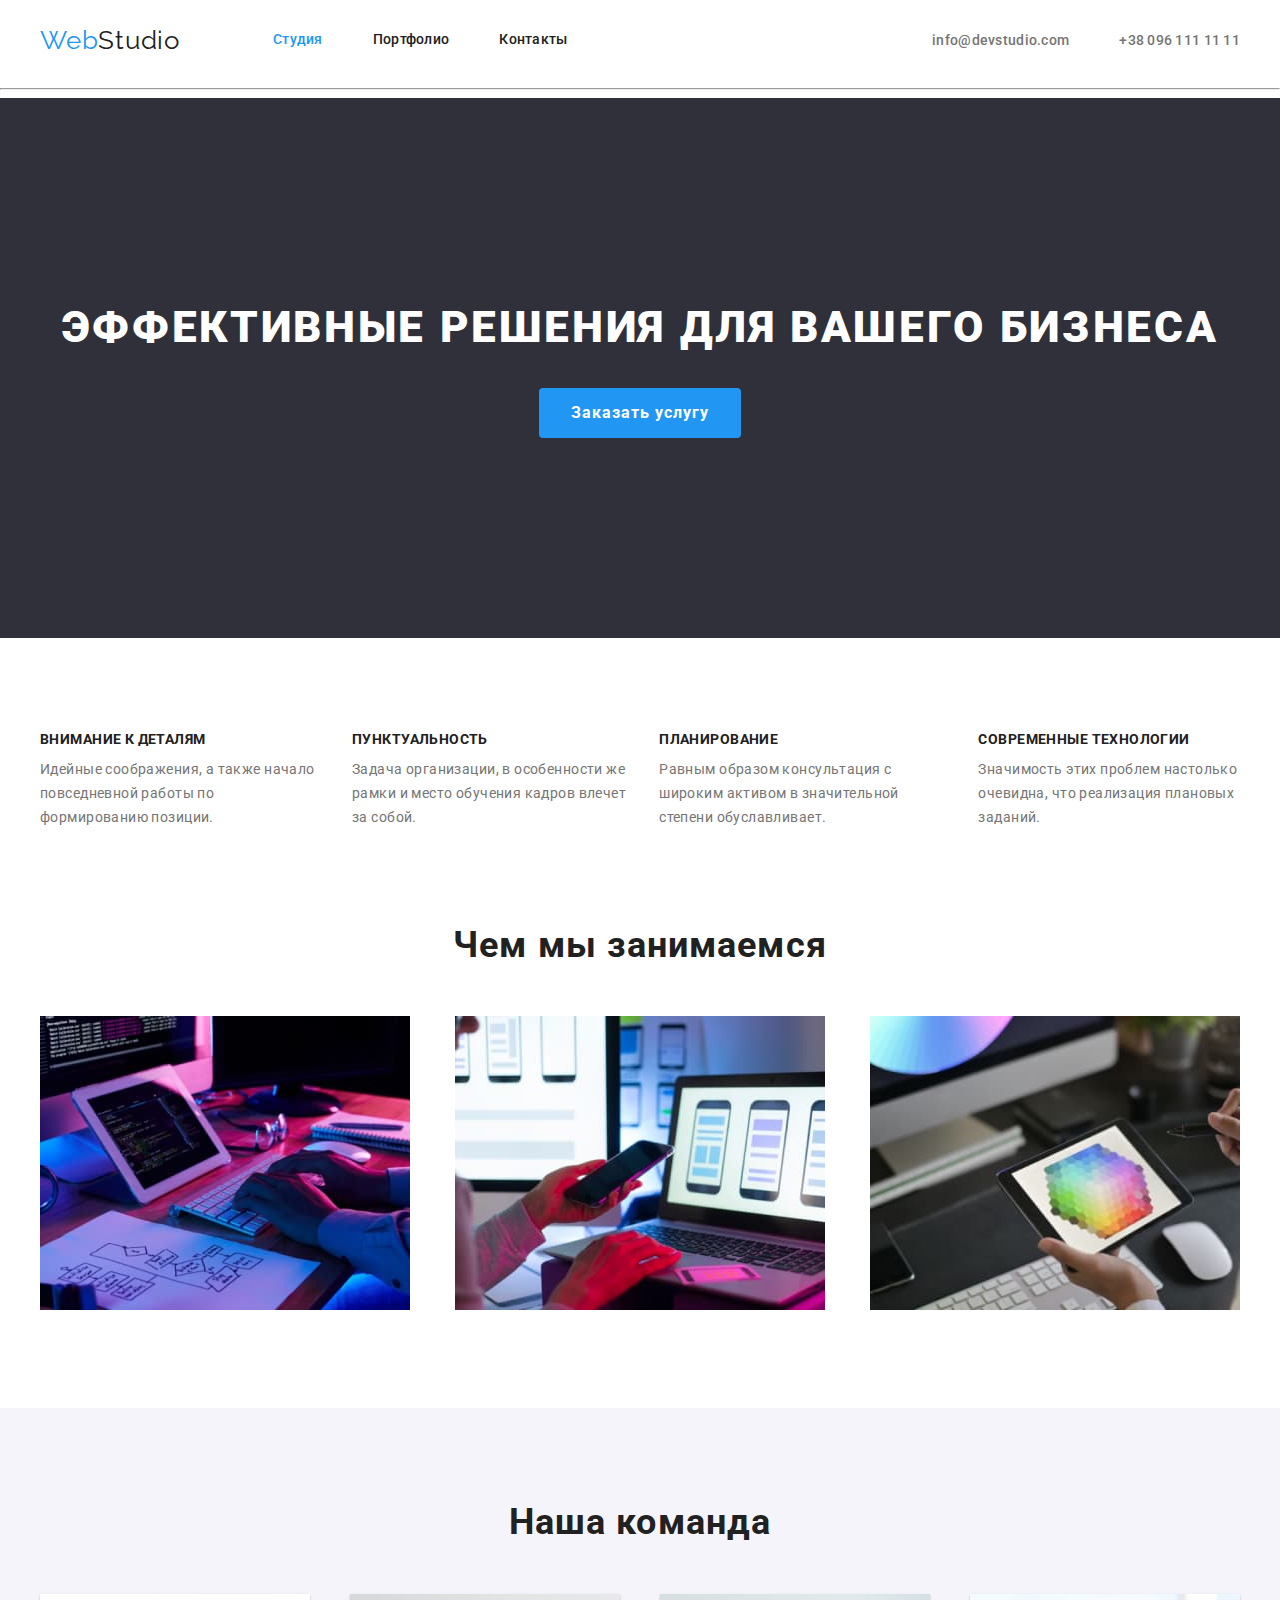
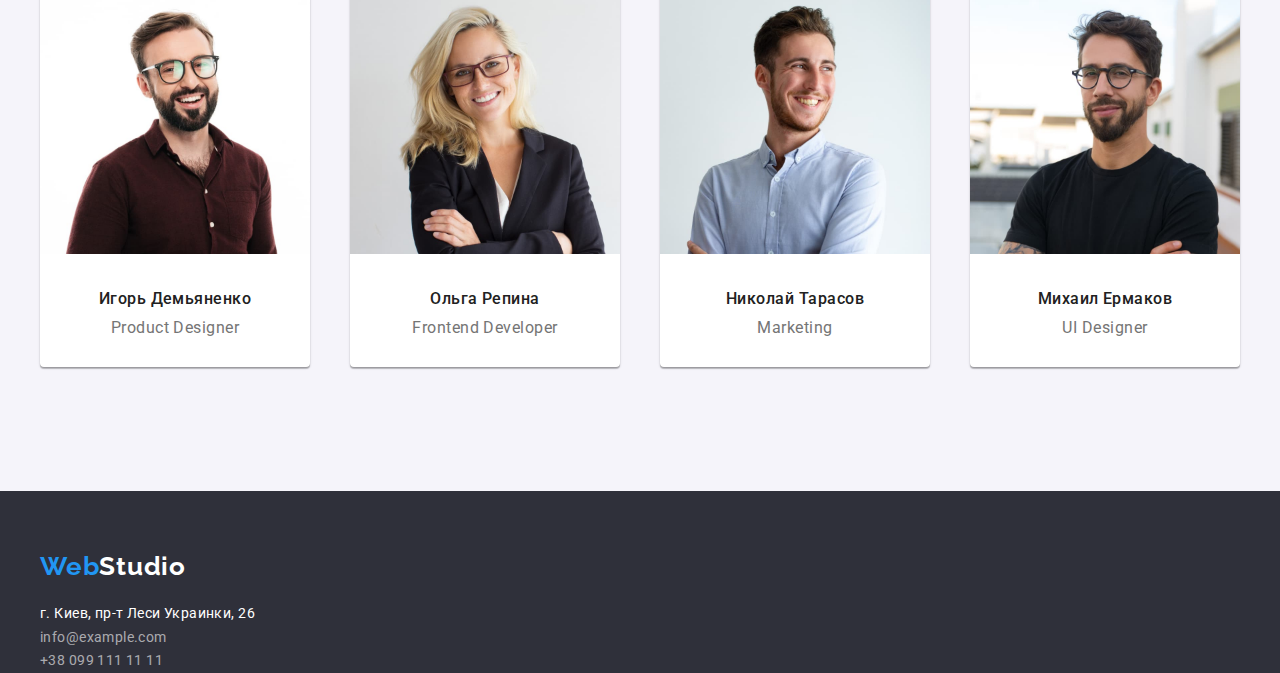
==== commit 70bd434d: "ДЗ-3" ====
--- a/index.html
+++ b/index.html
@@ -27,15 +27,16 @@
         <nav class="container main-nav">
             <a href="./index.html" class="logo"> <span class="logos">Web</span>Studio</a>
             <ul class="site-nav list">
-                <li class="lists"><a href="" class="link current">Студия</a></li>
+                <li class="lists"><a href="#" class="link current">Студия</a></li>
                 <li class="lists"><a href="./portfolio.html" class="link">Портфолио</a></li>
-                <li class="lists"><a href="" class="link">Контакты</a></li>
+                <li class="lists"><a href="№" class="link">Контакты</a></li>
             </ul>
             <ul class="contacts list">
                 <li class="lists"><a href="mailto:info@devstudio.com" class="contact">info@devstudio.com</a></li>
                 <li class="lists"><a href="tel:+380961111111" class="contact">+38 096 111 11 11</a></li>
             </ul>
         </nav>
+        <hr>
     </header>
 
     <main class="main">
@@ -96,28 +97,37 @@
                 <ul class="galery-list list">
                     <li class="galery-item">
                         <img src="./images/teamcard11.jpg" alt="Игорь Демьяненко" width="270">
-                        <h3 class="headline">Игорь Демьяненко</h3>
-                        <p class="tagline">Product Designer</p>
+                        <div class="head">
+                            <h3 class="headline">Игорь Демьяненко</h3>
+                            <p class="tagline">Product Designer</p>
+                        </div>
                     </li>
                     <li class="galery-item">
                         <img src="./images/teamcard21.jpg" alt="Ольга Репина" width="270">
-                        <h3 class="headline">Ольга Репина</h3>
-                        <p class="tagline">Frontend Developer</p>
+                        <div class="head">
+                            <h3 class="headline">Ольга Репина</h3>
+                            <p class="tagline">Frontend Developer</p>
+                        </div>
                     </li>
                     <li class="galery-item">
                         <img src="./images/teamcard31.jpg" alt="Николай Тарасов" width="270">
-                        <h3 class="headline">Николай Тарасов</h3>
-                        <p class="tagline">Marketing</p>
+                        <div class="head">
+                            <h3 class="headline">Николай Тарасов</h3>
+                            <p class="tagline">Marketing</p>
+                        </div>
                     </li>
                     <li class="galery-item">
                         <img src="./images/teamcard41.jpg" alt="Михаил Ермаков" width="270">
-                        <h3 class="headline">Михаил Ермаков</h3>
-                        <p class="tagline">UI Designer</p>
+                        <div class="head">
+                            <h3 class="headline">Михаил Ермаков</h3>
+                            <p class="tagline">UI Designer</p>
+                        </div>
                     </li>
                 </ul>
             </div>
         </section>
     </main>
+
     <footer class="footer-menu">
         <!-- Подвал -->
         <div class="container">
--- a/css/styles.css
+++ b/css/styles.css
@@ -17,6 +17,7 @@
   --secondary-bg-color: #f5f4fa;
   --top-line-bg-color: #ececec;
   --footer-bg-color: #2f303a;
+  --box-project-color: #eeeeee;
 }
 
 .page {
@@ -27,12 +28,15 @@
 
 .container {
   display: block;
+
+  width: 1200px;
+
+  padding-left: 15px;
+  padding-right: 15px;
   margin-left: auto;
   margin-right: auto;
-  width: 1200px;
-  padding-left: 20px;
-  padding-right: 20px;
-  outline: 2px solid tomato;
+
+  /* outline: 2px solid tomato; */
 }
 
 h1,
@@ -228,6 +232,8 @@
 }
 
 .work-list {
+  display: flex;
+  justify-content: space-between;
   padding-bottom: 94px;
 }
 
@@ -249,18 +255,25 @@
 }
 
 .galery-list {
+  display: flex;
+  justify-content: space-between;
   padding-bottom: 94px;
 }
+
 .user .galery {
   color: var(--primary-text-color);
 }
+
 .galery-item {
   margin-bottom: 30px;
-
+  box-shadow: 0px 1px 3px rgba(0, 0, 0, 0.12), 0px 1px 1px rgba(0, 0, 0, 0.14),
+    0px 2px 1px rgba(0, 0, 0, 0.2);
+  border-radius: 0px 0px 4px 4px;
   background-color: var(--primary-bg-color);
 }
 
 .headline {
+  margin-top: 30px;
   margin-bottom: 10px;
 
   font-weight: 500;
@@ -288,6 +301,11 @@
 }
 
 .footer-logo {
+  display: inline-block;
+  margin-top: 60px;
+  margin-bottom: 20px;
+}
+.footer-logo {
   font-family: Raleway;
   font-weight: bold;
   font-size: 26px;
@@ -298,6 +316,8 @@
 }
 
 .footer-address {
+  margin-bottom: 9px;
+
   font-style: normal;
   font-weight: normal;
   font-size: 14px;
@@ -307,6 +327,8 @@
 }
 
 .footer-contact {
+  margin-bottom: 60px;
+
   font-weight: normal;
   font-style: normal;
   font-size: 14px;
@@ -341,7 +363,7 @@
 }
 
 .button.primery {
-  margin-bottom: 0;
+  margin-bottom: 50px;
   padding: 6px 22px;
 
   font-style: normal;
@@ -368,13 +390,32 @@
 .project-list {
   display: flex;
   flex-wrap: wrap;
-
-  padding-top: 50px;
-  padding-bottom: 94px;
-}
-
-.project-list .project-item + .project-item {
-  margin-left: 30px;
+  margin: -15px;
+  margin-bottom: 94px;
+
+  /* background-color: teal; */
+}
+
+/* .project-item:not(:nth-child(3n)) { */
+/* margin-right: 30px; */
+/* } */
+
+/* .project-item:not(:nth-last-child(-n + 3)) { */
+/* margin-bottom: 30px; */
+/* } */
+
+.project-item {
+  /* margin-right: 30px; */
+  /* width: calc((100% - 60px) / 3); */
+  margin: 15px;
+
+  width: 380px;
+  border: 1px solid var(--box-project-color);
+  /* background-color: tomato; */
+}
+
+.project-item:nth-child(3n) {
+  margin-right: 0;
 }
 
 .caption {
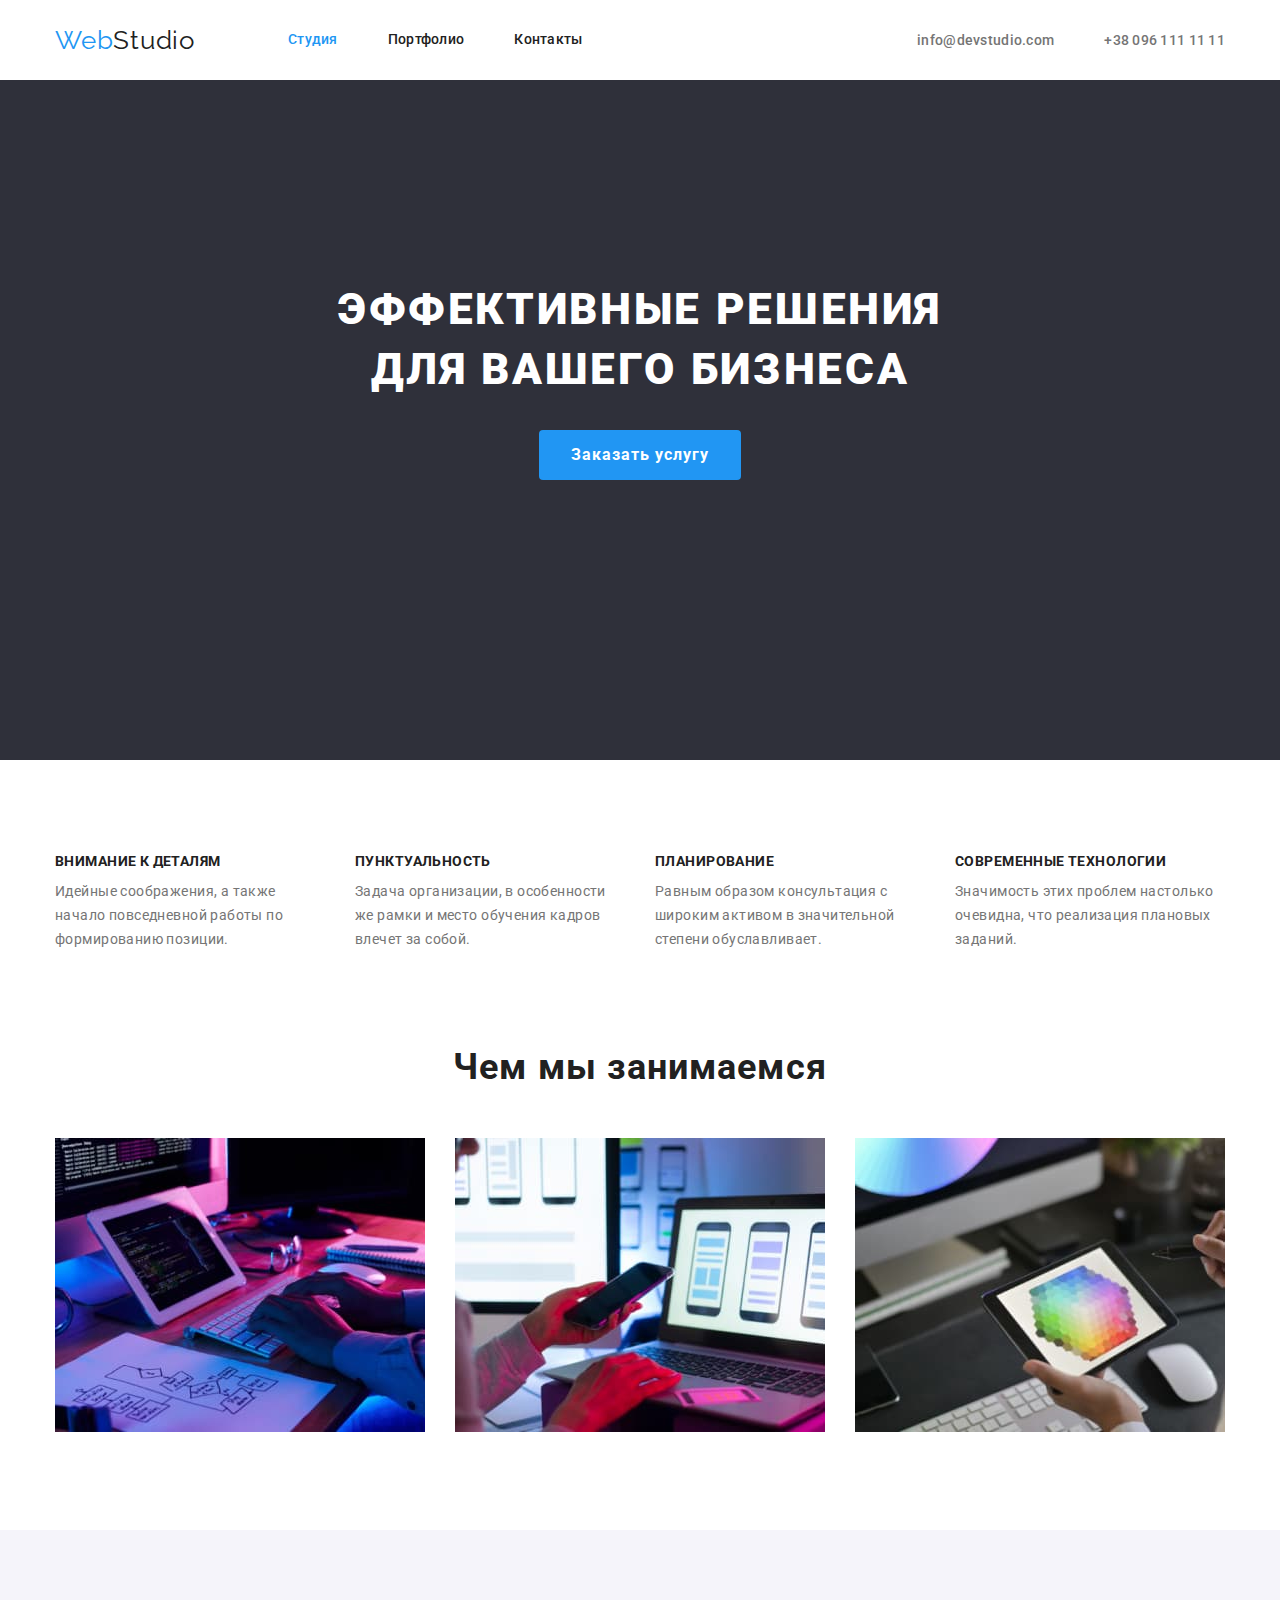
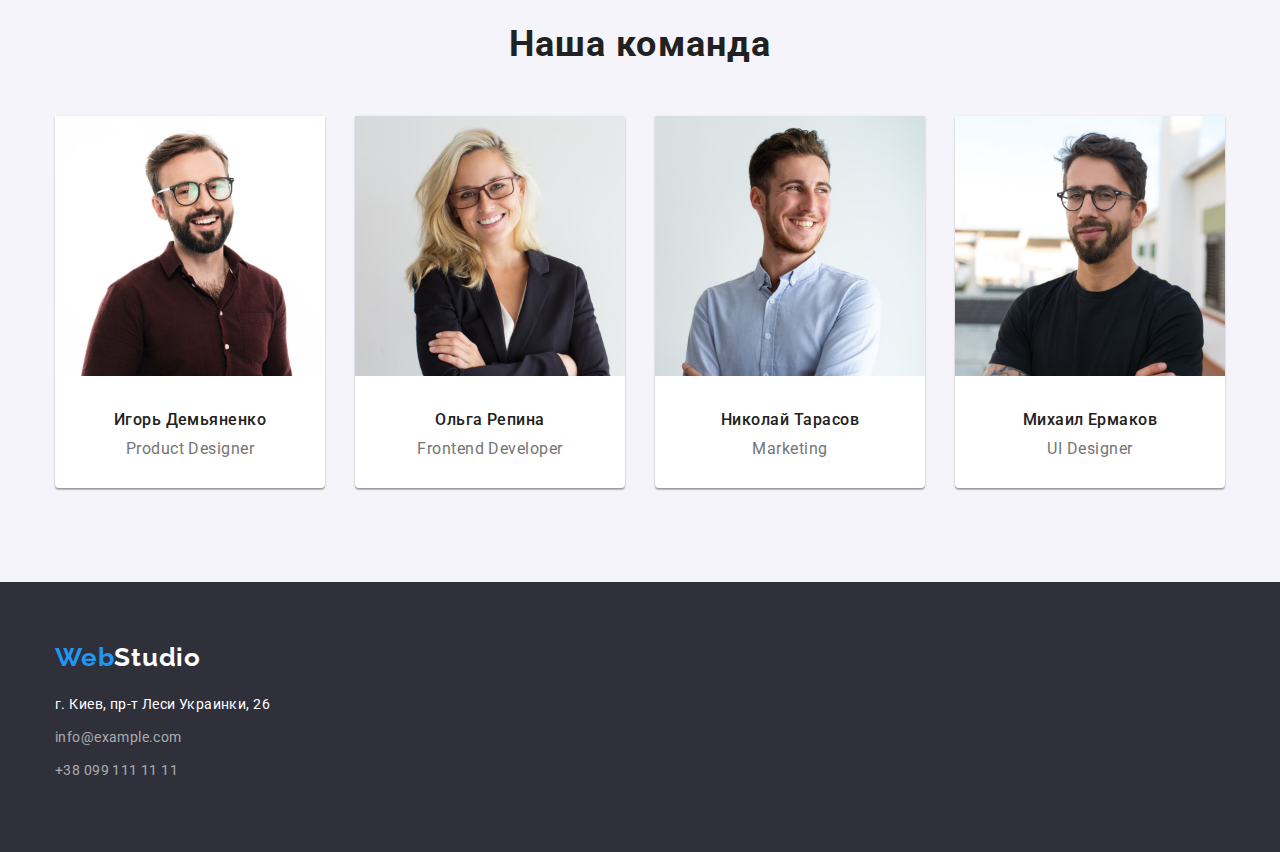
==== commit 3ac88888: "ДЗ-3 финиш" ====
--- a/index.html
+++ b/index.html
@@ -2,41 +2,42 @@
 <html lang="ru">
 
 <head>
-    <meta charset="UTF-8">
-    <meta http-equiv="X-UA-Compatible" content="IE=edge">
-    <meta name="viewport" content="width=device-width, initial-scale=1.0">
+    <meta charset="UTF-8" />
+    <meta http-equiv="X-UA-Compatible" content="IE=edge" />
+    <meta name="viewport" content="width=device-width, initial-scale=1.0" />
     <title>Document</title>
-    <style>
-        a {
-            text-decoration: none;
-        }
-    </style>
-    <link rel="preconnect" href="https://fonts.googleapis.com">
-    <link rel="preconnect" href="https://fonts.gstatic.com" crossorigin>
+    <link rel="preconnect" href="https://fonts.googleapis.com" />
+    <link rel="preconnect" href="https://fonts.gstatic.com" crossorigin />
     <link
         href="https://fonts.googleapis.com/css2?family=Raleway:wght@700&family=Roboto:wght@400;500;700;900&display=swap"
-        rel="stylesheet">
+        rel="stylesheet" />
     <link rel="stylesheet"
-        href="https://cdnjs.cloudflare.com/ajax/libs/modern-normalize/1.1.0/modern-normalize.min.css">
-    <link rel="stylesheet" href="./css/styles.css">
+        href="https://cdnjs.cloudflare.com/ajax/libs/modern-normalize/1.1.0/modern-normalize.min.css" />
+    <link rel="stylesheet" href="./css/styles.css" />
 </head>
 
 <body class="page">
     <!-- Шапка сайта -->
     <header class="page-header">
         <nav class="container main-nav">
-            <a href="./index.html" class="logo"> <span class="logos">Web</span>Studio</a>
+            <a href="./index.html" class="logo">
+                <span class="logos">Web</span>Studio</a>
             <ul class="site-nav list">
                 <li class="lists"><a href="#" class="link current">Студия</a></li>
-                <li class="lists"><a href="./portfolio.html" class="link">Портфолио</a></li>
+                <li class="lists">
+                    <a href="./portfolio.html" class="link">Портфолио</a>
+                </li>
                 <li class="lists"><a href="№" class="link">Контакты</a></li>
             </ul>
             <ul class="contacts list">
-                <li class="lists"><a href="mailto:info@devstudio.com" class="contact">info@devstudio.com</a></li>
-                <li class="lists"><a href="tel:+380961111111" class="contact">+38 096 111 11 11</a></li>
+                <li class="lists">
+                    <a href="mailto:info@devstudio.com" class="contact">info@devstudio.com</a>
+                </li>
+                <li class="lists">
+                    <a href="tel:+380961111111" class="contact">+38 096 111 11 11</a>
+                </li>
             </ul>
         </nav>
-        <hr>
     </header>
 
     <main class="main">
@@ -53,22 +54,31 @@
                 <ul class="feature-list list">
                     <li class="item">
                         <h3 class="title">Внимание к деталям</h3>
-                        <p class="text">Идейные соображения, а также начало повседневной работы по формированию позиции.
+                        <p class="text">
+                            Идейные соображения, а также начало повседневной работы по
+                            формированию позиции.
                         </p>
                     </li>
                     <li class="item">
                         <h3 class="title">Пунктуальность</h3>
-                        <p class="text">Задача организации, в особенности же рамки и место обучения кадров влечет за
-                            собой.</p>
+                        <p class="text">
+                            Задача организации, в особенности же рамки и место обучения
+                            кадров влечет за собой.
+                        </p>
                     </li>
                     <li class="item">
                         <h3 class="title">Планирование</h3>
-                        <p class="text">Равным образом консультация с широким активом в значительной степени
-                            обуславливает.</p>
+                        <p class="text">
+                            Равным образом консультация с широким активом в значительной
+                            степени обуславливает.
+                        </p>
                     </li>
                     <li class="item">
                         <h3 class="title">Современные технологии</h3>
-                        <p class="text">Значимость этих проблем настолько очевидна, что реализация плановых заданий.</p>
+                        <p class="text">
+                            Значимость этих проблем настолько очевидна, что реализация
+                            плановых заданий.
+                        </p>
                     </li>
                 </ul>
             </div>
@@ -79,13 +89,13 @@
                 <h2 class="work">Чем мы занимаемся</h2>
                 <ul class="work-list list">
                     <li class="img">
-                        <img src="./images/box11.jpg" alt="руки на клавиатуре" width="370">
+                        <img src="./images/box11.jpg" alt="руки на клавиатуре" width="370" />
                     </li>
                     <li class="img">
-                        <img src="./images/box21.jpg" alt="телефон в руках" width="370">
+                        <img src="./images/box21.jpg" alt="телефон в руках" width="370" />
                     </li>
                     <li class="img">
-                        <img src="./images/box31.jpg" alt="планшет в руках" width="370">
+                        <img src="./images/box31.jpg" alt="планшет в руках" width="370" />
                     </li>
                 </ul>
             </div>
@@ -96,28 +106,28 @@
                 <h2 class="galery">Наша команда</h2>
                 <ul class="galery-list list">
                     <li class="galery-item">
-                        <img src="./images/teamcard11.jpg" alt="Игорь Демьяненко" width="270">
+                        <img src="./images/teamcard11.jpg" alt="Игорь Демьяненко" width="270" />
                         <div class="head">
                             <h3 class="headline">Игорь Демьяненко</h3>
                             <p class="tagline">Product Designer</p>
                         </div>
                     </li>
                     <li class="galery-item">
-                        <img src="./images/teamcard21.jpg" alt="Ольга Репина" width="270">
+                        <img src="./images/teamcard21.jpg" alt="Ольга Репина" width="270" />
                         <div class="head">
                             <h3 class="headline">Ольга Репина</h3>
                             <p class="tagline">Frontend Developer</p>
                         </div>
                     </li>
                     <li class="galery-item">
-                        <img src="./images/teamcard31.jpg" alt="Николай Тарасов" width="270">
+                        <img src="./images/teamcard31.jpg" alt="Николай Тарасов" width="270" />
                         <div class="head">
                             <h3 class="headline">Николай Тарасов</h3>
                             <p class="tagline">Marketing</p>
                         </div>
                     </li>
                     <li class="galery-item">
-                        <img src="./images/teamcard41.jpg" alt="Михаил Ермаков" width="270">
+                        <img src="./images/teamcard41.jpg" alt="Михаил Ермаков" width="270" />
                         <div class="head">
                             <h3 class="headline">Михаил Ермаков</h3>
                             <p class="tagline">UI Designer</p>
@@ -131,12 +141,19 @@
     <footer class="footer-menu">
         <!-- Подвал -->
         <div class="container">
-            <a href="./index.html" class="footer-logo"> <span class="logos">Web</span>Studio</a>
+            <a href="./index.html" class="footer-logo">
+                <span class="logos">Web</span>Studio</a>
             <address class="address">
                 <ul class="address-list list">
-                    <li><a href="" class="footer-address">г. Киев, пр-т Леси Украинки, 26</a></li>
-                    <li><a href="mailto:info@example.com" class="footer-contact">info@example.com</a></li>
-                    <li><a href="tel:+380991111111" class="footer-contact">+38 099 111 11 11</a></li>
+                    <li class="address-item">
+                        <a href="" class="footer-address">г. Киев, пр-т Леси Украинки, 26</a>
+                    </li>
+                    <li class="address-item">
+                        <a href="mailto:info@example.com" class="footer-contact">info@example.com</a>
+                    </li>
+                    <li class="address-item">
+                        <a href="tel:+380991111111" class="footer-contact">+38 099 111 11 11</a>
+                    </li>
                 </ul>
             </address>
         </div>
--- a/css/styles.css
+++ b/css/styles.css
@@ -1,11 +1,15 @@
 .html {
   box-sizing: border-box;
+}
+
+a {
+  text-decoration: none;
 }
 
 *,
 *::before,
 *::after {
-  box-sizing: inherit;
+  /* box-sizing: inherit; */
 }
 
 :root {
@@ -137,15 +141,18 @@
 /* Герой */
 
 .hero {
+  padding-top: 200px;
+  padding-bottom: 280px;
+
   text-align: center;
   background-color: var(--footer-bg-color);
   color: var(--text-title-color);
 }
 
 .hero-title {
+  margin: 0 auto;
   margin-bottom: 30px;
-  padding-top: 200px;
-
+  width: 696px;
   font-weight: 900;
   font-size: 44px;
   line-height: 1.36;
@@ -161,8 +168,6 @@
   border: transparent;
   padding: 10px 32px;
 
-  margin-bottom: 200px;
-
   font-family: Roboto;
   font-weight: bold;
   font-size: 16px;
@@ -180,29 +185,33 @@
 
 .title {
   margin-bottom: 10px;
+
+  font-style: normal;
+  font-weight: bold;
+  font-size: 14px;
+  line-height: 1.14;
+  letter-spacing: 0.03em;
+  text-transform: uppercase;
+  color: var(--primary-text-color);
+}
+
+.text {
+  font-style: normal;
+  font-weight: normal;
+  font-size: 14px;
+  line-height: 1.71;
+  letter-spacing: 0.03em;
+  color: var(--secondory-text-color);
+}
+
+.feature-list {
+  display: flex;
   padding-top: 94px;
-
-  font-style: normal;
-  font-weight: bold;
-  font-size: 14px;
-  line-height: 1.14;
-  letter-spacing: 0.03em;
-  text-transform: uppercase;
-  color: var(--primary-text-color);
-}
-
-.text {
-  font-style: normal;
-  font-weight: normal;
-  font-size: 14px;
-  line-height: 1.71;
-  letter-spacing: 0.03em;
-  color: var(--secondory-text-color);
-}
-
-.feature-list {
-  display: flex;
   padding-bottom: 94px;
+}
+
+.item {
+  width: 270px;
 }
 
 .feature-list .item + .item {
@@ -265,15 +274,19 @@
 }
 
 .galery-item {
-  margin-bottom: 30px;
   box-shadow: 0px 1px 3px rgba(0, 0, 0, 0.12), 0px 1px 1px rgba(0, 0, 0, 0.14),
     0px 2px 1px rgba(0, 0, 0, 0.2);
   border-radius: 0px 0px 4px 4px;
   background-color: var(--primary-bg-color);
 }
 
+.head {
+  padding-top: 30px;
+  padding-bottom: 30px;
+}
+
 .headline {
-  margin-top: 30px;
+  /* margin-top: 30px; */
   margin-bottom: 10px;
 
   font-weight: 500;
@@ -284,7 +297,7 @@
 }
 
 .tagline {
-  padding-bottom: 30px;
+  /* padding-bottom: 30px;   */
 
   font-weight: normal;
   font-size: 16px;
@@ -297,14 +310,16 @@
 /* Подвал */
 
 .footer-menu {
+  padding-top: 60px;
+  padding-bottom: 60px;
   background-color: var(--footer-bg-color);
 }
 
 .footer-logo {
   display: inline-block;
-  margin-top: 60px;
   margin-bottom: 20px;
 }
+
 .footer-logo {
   font-family: Raleway;
   font-weight: bold;
@@ -315,9 +330,11 @@
   color: var(--text-title-color);
 }
 
+.address-item {
+  margin-bottom: 9px;
+}
+
 .footer-address {
-  margin-bottom: 9px;
-
   font-style: normal;
   font-weight: normal;
   font-size: 14px;
@@ -351,11 +368,15 @@
 
 /* Кнопки */
 
+.buttons {
+  padding-top: 94px;
+  padding-bottom: 94px;
+}
+
 .button-items {
   display: flex;
   justify-content: center;
-
-  padding-top: 94px;
+  margin-bottom: 50px;
 }
 
 .button-items .button-item + .button-item {
@@ -363,7 +384,6 @@
 }
 
 .button.primery {
-  margin-bottom: 50px;
   padding: 6px 22px;
 
   font-style: normal;
@@ -390,36 +410,30 @@
 .project-list {
   display: flex;
   flex-wrap: wrap;
-  margin: -15px;
-  margin-bottom: 94px;
-
-  /* background-color: teal; */
-}
-
-/* .project-item:not(:nth-child(3n)) { */
-/* margin-right: 30px; */
-/* } */
-
-/* .project-item:not(:nth-last-child(-n + 3)) { */
-/* margin-bottom: 30px; */
-/* } */
+}
 
 .project-item {
-  /* margin-right: 30px; */
-  /* width: calc((100% - 60px) / 3); */
-  margin: 15px;
-
-  width: 380px;
+  width: 370px;
   border: 1px solid var(--box-project-color);
-  /* background-color: tomato; */
+
+  margin-right: 30px;
+  margin-bottom: 30px;
+}
+
+.project-after-item {
+  padding-top: 20px;
+  padding-bottom: 20px;
 }
 
 .project-item:nth-child(3n) {
   margin-right: 0;
 }
+.project-item:nth-last-child(-n + 3) {
+  margin-bottom: 0;
+}
 
 .caption {
-  margin-bottom: 4px;
+  margin-bottom: 9px;
 
   font-weight: bold;
   font-size: 18px;
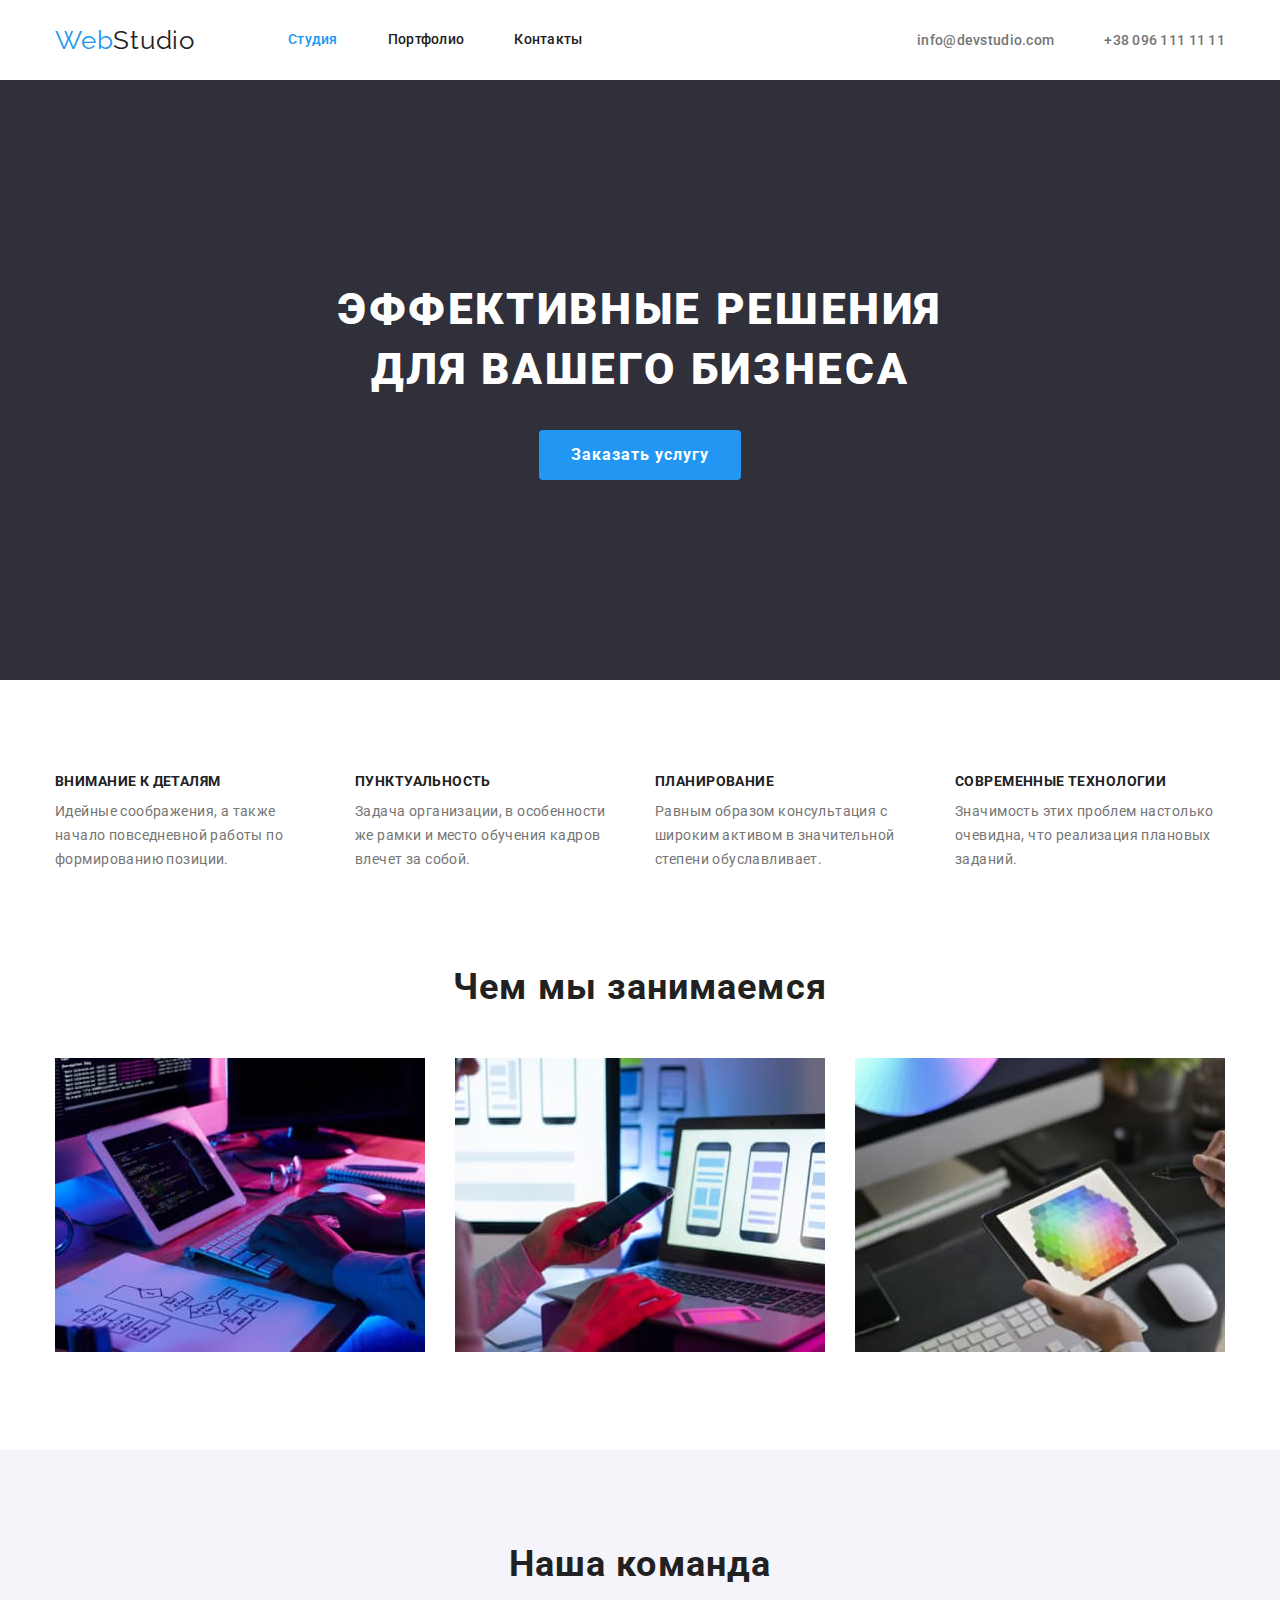
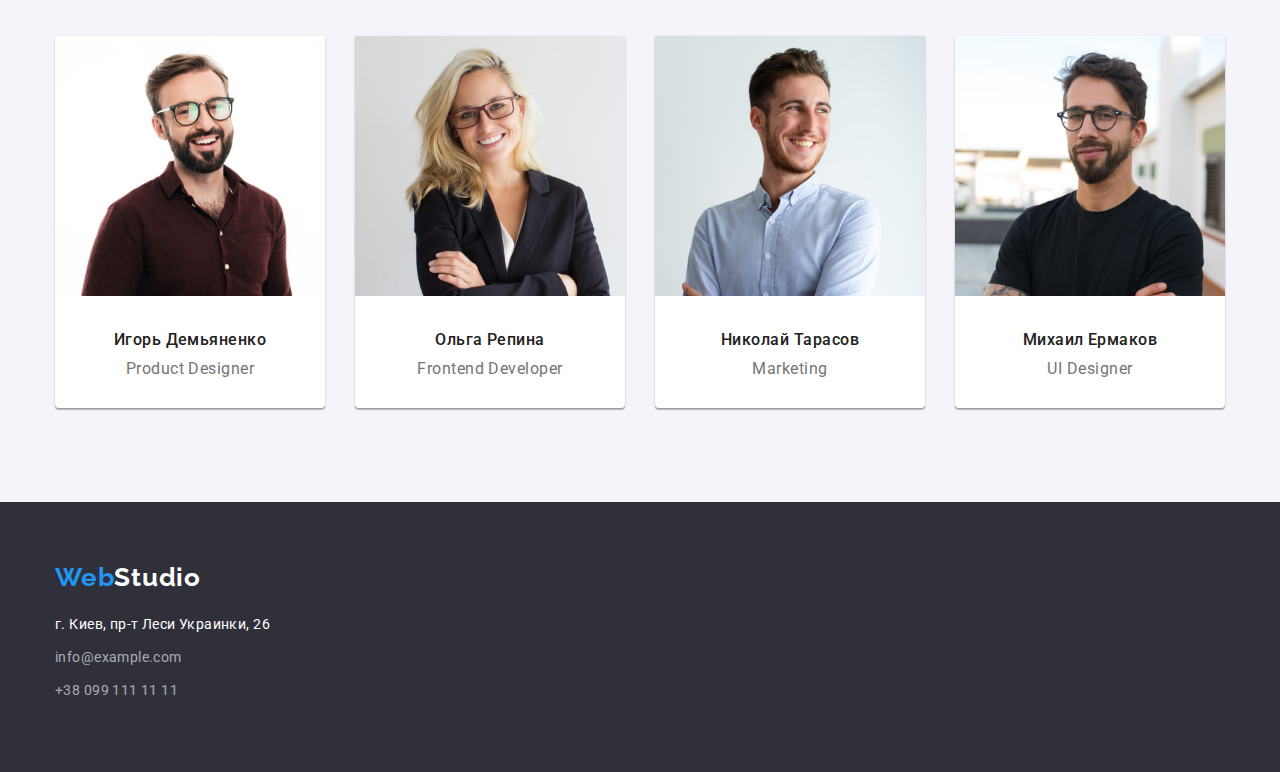
==== commit e427e1c5: "ДЗ-3 осталась линия" ====
--- a/index.html
+++ b/index.html
@@ -1,7 +1,6 @@
 <!DOCTYPE html>
 <html lang="ru">
-
-<head>
+  <head>
     <meta charset="UTF-8" />
     <meta http-equiv="X-UA-Compatible" content="IE=edge" />
     <meta name="viewport" content="width=device-width, initial-scale=1.0" />
@@ -9,155 +8,187 @@
     <link rel="preconnect" href="https://fonts.googleapis.com" />
     <link rel="preconnect" href="https://fonts.gstatic.com" crossorigin />
     <link
-        href="https://fonts.googleapis.com/css2?family=Raleway:wght@700&family=Roboto:wght@400;500;700;900&display=swap"
-        rel="stylesheet" />
-    <link rel="stylesheet"
-        href="https://cdnjs.cloudflare.com/ajax/libs/modern-normalize/1.1.0/modern-normalize.min.css" />
+      href="https://fonts.googleapis.com/css2?family=Raleway:wght@700&family=Roboto:wght@400;500;700;900&display=swap"
+      rel="stylesheet"
+    />
+    <link
+      rel="stylesheet"
+      href="https://cdnjs.cloudflare.com/ajax/libs/modern-normalize/1.1.0/modern-normalize.min.css"
+    />
     <link rel="stylesheet" href="./css/styles.css" />
-</head>
+  </head>
 
-<body class="page">
+  <body class="page">
     <!-- Шапка сайта -->
     <header class="page-header">
-        <nav class="container main-nav">
-            <a href="./index.html" class="logo">
-                <span class="logos">Web</span>Studio</a>
-            <ul class="site-nav list">
-                <li class="lists"><a href="#" class="link current">Студия</a></li>
-                <li class="lists">
-                    <a href="./portfolio.html" class="link">Портфолио</a>
-                </li>
-                <li class="lists"><a href="№" class="link">Контакты</a></li>
-            </ul>
-            <ul class="contacts list">
-                <li class="lists">
-                    <a href="mailto:info@devstudio.com" class="contact">info@devstudio.com</a>
-                </li>
-                <li class="lists">
-                    <a href="tel:+380961111111" class="contact">+38 096 111 11 11</a>
-                </li>
-            </ul>
-        </nav>
+      <nav class="container main-nav">
+        <a href="./index.html" class="logo">
+          <span class="logos">Web</span>Studio</a
+        >
+        <ul class="site-nav list">
+          <li class="lists"><a href="" class="link current">Студия</a></li>
+          <li class="lists">
+            <a href="./portfolio.html" class="link">Портфолио</a>
+          </li>
+          <li class="lists"><a href="" class="link">Контакты</a></li>
+        </ul>
+        <ul class="contacts list">
+          <li class="lists">
+            <a href="mailto:info@devstudio.com" class="contact"
+              >info@devstudio.com</a
+            >
+          </li>
+          <li class="lists">
+            <a href="tel:+380961111111" class="contact">+38 096 111 11 11</a>
+          </li>
+        </ul>
+      </nav>
     </header>
 
     <main class="main">
-        <!-- Герой -->
-        <section class="hero">
-            <div class="container">
-                <h1 class="hero-title">Эффективные решения для вашего бизнеса</h1>
-                <button type="button" class="button">Заказать услугу</button>
-            </div>
-        </section>
-        <!-- Особенности -->
-        <section class="section">
-            <div class="container">
-                <ul class="feature-list list">
-                    <li class="item">
-                        <h3 class="title">Внимание к деталям</h3>
-                        <p class="text">
-                            Идейные соображения, а также начало повседневной работы по
-                            формированию позиции.
-                        </p>
-                    </li>
-                    <li class="item">
-                        <h3 class="title">Пунктуальность</h3>
-                        <p class="text">
-                            Задача организации, в особенности же рамки и место обучения
-                            кадров влечет за собой.
-                        </p>
-                    </li>
-                    <li class="item">
-                        <h3 class="title">Планирование</h3>
-                        <p class="text">
-                            Равным образом консультация с широким активом в значительной
-                            степени обуславливает.
-                        </p>
-                    </li>
-                    <li class="item">
-                        <h3 class="title">Современные технологии</h3>
-                        <p class="text">
-                            Значимость этих проблем настолько очевидна, что реализация
-                            плановых заданий.
-                        </p>
-                    </li>
-                </ul>
-            </div>
-        </section>
-        <!-- Чем мы занимаемся -->
-        <section class="section">
-            <div class="container">
-                <h2 class="work">Чем мы занимаемся</h2>
-                <ul class="work-list list">
-                    <li class="img">
-                        <img src="./images/box11.jpg" alt="руки на клавиатуре" width="370" />
-                    </li>
-                    <li class="img">
-                        <img src="./images/box21.jpg" alt="телефон в руках" width="370" />
-                    </li>
-                    <li class="img">
-                        <img src="./images/box31.jpg" alt="планшет в руках" width="370" />
-                    </li>
-                </ul>
-            </div>
-        </section>
-        <!-- Наша команда -->
-        <section class="user">
-            <div class="container">
-                <h2 class="galery">Наша команда</h2>
-                <ul class="galery-list list">
-                    <li class="galery-item">
-                        <img src="./images/teamcard11.jpg" alt="Игорь Демьяненко" width="270" />
-                        <div class="head">
-                            <h3 class="headline">Игорь Демьяненко</h3>
-                            <p class="tagline">Product Designer</p>
-                        </div>
-                    </li>
-                    <li class="galery-item">
-                        <img src="./images/teamcard21.jpg" alt="Ольга Репина" width="270" />
-                        <div class="head">
-                            <h3 class="headline">Ольга Репина</h3>
-                            <p class="tagline">Frontend Developer</p>
-                        </div>
-                    </li>
-                    <li class="galery-item">
-                        <img src="./images/teamcard31.jpg" alt="Николай Тарасов" width="270" />
-                        <div class="head">
-                            <h3 class="headline">Николай Тарасов</h3>
-                            <p class="tagline">Marketing</p>
-                        </div>
-                    </li>
-                    <li class="galery-item">
-                        <img src="./images/teamcard41.jpg" alt="Михаил Ермаков" width="270" />
-                        <div class="head">
-                            <h3 class="headline">Михаил Ермаков</h3>
-                            <p class="tagline">UI Designer</p>
-                        </div>
-                    </li>
-                </ul>
-            </div>
-        </section>
+      <!-- Герой -->
+      <section class="hero">
+        <div class="container">
+          <h1 class="hero-title">Эффективные решения для вашего бизнеса</h1>
+          <button type="button" class="button">Заказать услугу</button>
+        </div>
+      </section>
+      <!-- Особенности -->
+      <section class="section">
+        <div class="container">
+          <ul class="feature-list list">
+            <li class="item">
+              <h3 class="title">Внимание к деталям</h3>
+              <p class="text">
+                Идейные соображения, а также начало повседневной работы по
+                формированию позиции.
+              </p>
+            </li>
+            <li class="item">
+              <h3 class="title">Пунктуальность</h3>
+              <p class="text">
+                Задача организации, в особенности же рамки и место обучения
+                кадров влечет за собой.
+              </p>
+            </li>
+            <li class="item">
+              <h3 class="title">Планирование</h3>
+              <p class="text">
+                Равным образом консультация с широким активом в значительной
+                степени обуславливает.
+              </p>
+            </li>
+            <li class="item">
+              <h3 class="title">Современные технологии</h3>
+              <p class="text">
+                Значимость этих проблем настолько очевидна, что реализация
+                плановых заданий.
+              </p>
+            </li>
+          </ul>
+        </div>
+      </section>
+      <!-- Чем мы занимаемся -->
+      <section class="section-work">
+        <div class="container">
+          <h2 class="work">Чем мы занимаемся</h2>
+          <ul class="work-list list">
+            <li class="img">
+              <img
+                src="./images/box11.jpg"
+                alt="руки на клавиатуре"
+                width="370"
+              />
+            </li>
+            <li class="img">
+              <img src="./images/box21.jpg" alt="телефон в руках" width="370" />
+            </li>
+            <li class="img">
+              <img src="./images/box31.jpg" alt="планшет в руках" width="370" />
+            </li>
+          </ul>
+        </div>
+      </section>
+      <!-- Наша команда -->
+      <section class="user">
+        <div class="container">
+          <h2 class="galery">Наша команда</h2>
+          <ul class="galery-list list">
+            <li class="galery-item">
+              <img
+                src="./images/teamcard11.jpg"
+                alt="Игорь Демьяненко"
+                width="270"
+              />
+              <div class="head">
+                <h3 class="headline">Игорь Демьяненко</h3>
+                <p class="tagline">Product Designer</p>
+              </div>
+            </li>
+            <li class="galery-item">
+              <img
+                src="./images/teamcard21.jpg"
+                alt="Ольга Репина"
+                width="270"
+              />
+              <div class="head">
+                <h3 class="headline">Ольга Репина</h3>
+                <p class="tagline">Frontend Developer</p>
+              </div>
+            </li>
+            <li class="galery-item">
+              <img
+                src="./images/teamcard31.jpg"
+                alt="Николай Тарасов"
+                width="270"
+              />
+              <div class="head">
+                <h3 class="headline">Николай Тарасов</h3>
+                <p class="tagline">Marketing</p>
+              </div>
+            </li>
+            <li class="galery-item">
+              <img
+                src="./images/teamcard41.jpg"
+                alt="Михаил Ермаков"
+                width="270"
+              />
+              <div class="head">
+                <h3 class="headline">Михаил Ермаков</h3>
+                <p class="tagline">UI Designer</p>
+              </div>
+            </li>
+          </ul>
+        </div>
+      </section>
     </main>
 
     <footer class="footer-menu">
-        <!-- Подвал -->
-        <div class="container">
-            <a href="./index.html" class="footer-logo">
-                <span class="logos">Web</span>Studio</a>
-            <address class="address">
-                <ul class="address-list list">
-                    <li class="address-item">
-                        <a href="" class="footer-address">г. Киев, пр-т Леси Украинки, 26</a>
-                    </li>
-                    <li class="address-item">
-                        <a href="mailto:info@example.com" class="footer-contact">info@example.com</a>
-                    </li>
-                    <li class="address-item">
-                        <a href="tel:+380991111111" class="footer-contact">+38 099 111 11 11</a>
-                    </li>
-                </ul>
-            </address>
-        </div>
+      <!-- Подвал -->
+      <div class="container">
+        <a href="./index.html" class="footer-logo">
+          <span class="logos">Web</span>Studio</a
+        >
+        <address class="address">
+          <ul class="address-list list">
+            <li class="address-item">
+              <a href="" class="footer-address"
+                >г. Киев, пр-т Леси Украинки, 26</a
+              >
+            </li>
+            <li class="address-item">
+              <a href="mailto:info@example.com" class="footer-contact"
+                >info@example.com</a
+              >
+            </li>
+            <li class="address-item">
+              <a href="tel:+380991111111" class="footer-contact"
+                >+38 099 111 11 11</a
+              >
+            </li>
+          </ul>
+        </address>
+      </div>
     </footer>
-</body>
-
-</html>+  </body>
+</html>
--- a/css/styles.css
+++ b/css/styles.css
@@ -138,11 +138,15 @@
   color: var(--accent-color);
 }
 
+.line {
+  width: 1600px;
+  color: var(--secondary-bg-color);
+}
 /* Герой */
 
 .hero {
   padding-top: 200px;
-  padding-bottom: 280px;
+  padding-bottom: 200px;
 
   text-align: center;
   background-color: var(--footer-bg-color);
@@ -183,6 +187,10 @@
 
 /* Особенности */
 
+.section {
+  padding-top: 94px;
+  padding-bottom: 94px;
+}
 .title {
   margin-bottom: 10px;
 
@@ -206,54 +214,55 @@
 
 .feature-list {
   display: flex;
+}
+
+.item {
+  width: 270px;
+}
+
+.feature-list .item + .item {
+  margin-left: 30px;
+}
+
+.feature-list .title {
+  color: var(--primary-text-color);
+}
+
+.feature-list .text {
+  color: var(--secondory-text-color);
+}
+/* Чем мы занимаемся */
+
+.section-work {
+  padding-bottom: 94px;
+}
+.work {
+  margin-bottom: 50px;
+
+  font-weight: bold;
+  font-size: 36px;
+  line-height: 1.17;
+  text-align: center;
+  letter-spacing: 0.03em;
+}
+.section-work .work {
+  color: var(--primary-text-color);
+}
+
+.work-list {
+  display: flex;
+  justify-content: space-between;
+}
+
+/* Наша команда */
+
+.user {
   padding-top: 94px;
   padding-bottom: 94px;
-}
-
-.item {
-  width: 270px;
-}
-
-.feature-list .item + .item {
-  margin-left: 30px;
-}
-
-.feature-list .title {
-  color: var(--primary-text-color);
-}
-
-.feature-list .text {
-  color: var(--secondory-text-color);
-}
-/* Чем мы занимаемся */
-
-.work {
-  margin-bottom: 50px;
-
-  font-weight: bold;
-  font-size: 36px;
-  line-height: 1.17;
-  text-align: center;
-  letter-spacing: 0.03em;
-}
-.section .work {
-  color: var(--primary-text-color);
-}
-
-.work-list {
-  display: flex;
-  justify-content: space-between;
-  padding-bottom: 94px;
-}
-
-/* Наша команда */
-
-.user {
   background-color: var(--secondary-bg-color);
 }
 
 .galery {
-  padding-top: 94px;
   margin-bottom: 50px;
 
   font-weight: bold;
@@ -266,7 +275,6 @@
 .galery-list {
   display: flex;
   justify-content: space-between;
-  padding-bottom: 94px;
 }
 
 .user .galery {
@@ -274,12 +282,17 @@
 }
 
 .galery-item {
+  margin-left: 30px;
   box-shadow: 0px 1px 3px rgba(0, 0, 0, 0.12), 0px 1px 1px rgba(0, 0, 0, 0.14),
     0px 2px 1px rgba(0, 0, 0, 0.2);
   border-radius: 0px 0px 4px 4px;
   background-color: var(--primary-bg-color);
 }
 
+.galery-item:nth-last-child(4n) {
+  margin-left: 0;
+}
+
 .head {
   padding-top: 30px;
   padding-bottom: 30px;
@@ -423,6 +436,7 @@
 .project-after-item {
   padding-top: 20px;
   padding-bottom: 20px;
+  padding-left: 24px;
 }
 
 .project-item:nth-child(3n) {
